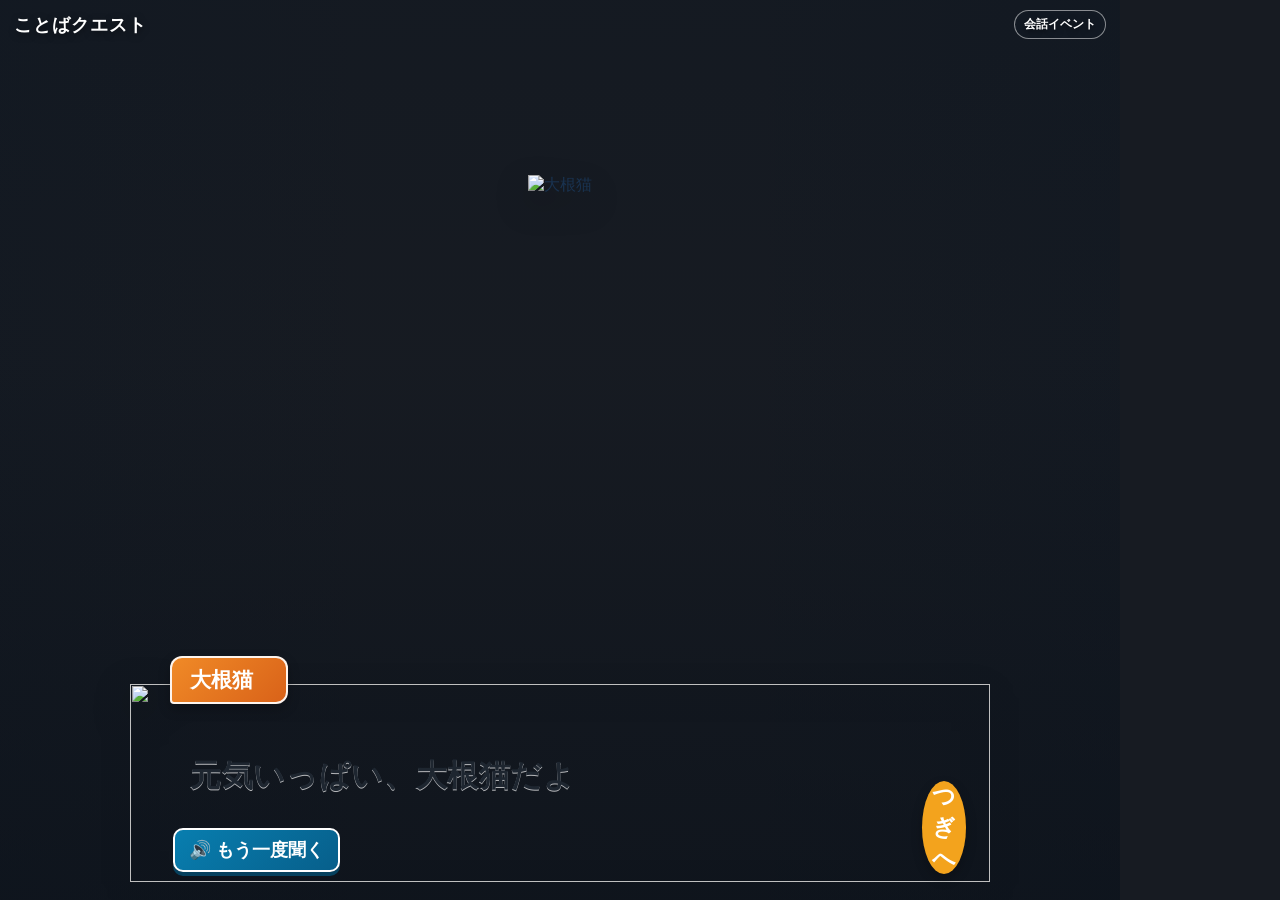
==== index.html @ b110f070 "Add files via upload" ====
<!DOCTYPE html>
<html lang="ja">
<head>
  <meta charset="UTF-8">
  <meta http-equiv="Content-Type" content="text/html; charset=UTF-8">
  <meta name="viewport" content="width=device-width, initial-scale=1, viewport-fit=cover">
  <meta name="theme-color" content="#1976d2">
  <link rel="manifest" href="manifest.webmanifest">
  <link rel="apple-touch-icon" href="assets/icons/icon-192.png">
  <link rel="icon" type="image/png" sizes="192x192" href="assets/icons/icon-192.png">
  <meta name="description" content="ことば・読み・発話・会話の練習アプリ">
  <title>ことばクエスト｜V57 対象トレーニングUI再構成</title>
  <link rel="stylesheet" href="style.css?v=57">
  <link rel="stylesheet" href="browser-responsive.css?v=57">
  <link rel="stylesheet" href="v47-improvements.css?v=57">
  <link rel="stylesheet" href="pronunciation-training.css?v=57">
</head>
<body data-theme="blue">
<main class="app app-native">

  <!-- 起動演出は logo.html と opening-event.html に分離しました。 -->

  <section id="titleScreen" class="screen title-screen" aria-label="ことばクエスト タイトル画面">
    <div class="title-bubble-field" aria-hidden="true">
      <span class="title-bubble b1"></span><span class="title-bubble b2"></span><span class="title-bubble b3"></span><span class="title-bubble b4"></span>
      <span class="title-bubble b5"></span><span class="title-bubble b6"></span><span class="title-bubble b7"></span><span class="title-bubble b8"></span>
      <span class="title-bubble b9"></span><span class="title-bubble b10"></span><span class="title-bubble b11"></span><span class="title-bubble b12"></span>
    </div>
    <div class="title-brand">エジソン・キッチン</div>
    <div class="title-logo-wrap" aria-hidden="true">
      <div class="title-mark"><span class="title-mark-dot dot-a"></span><span class="title-mark-dot dot-b"></span><span class="title-mark-dot dot-c"></span><span class="title-mark-letter">こ</span><span class="title-mark-spark">✦</span></div>
    </div>
    <h1 class="title-name">ことば<span>クエスト</span></h1>
    <p class="title-sub">ことばをつないで、もっと話せる自分に</p>

    <div class="title-menu">
      <button type="button" class="menu-button menu-primary" id="titleStartBtn">
        <span class="menu-icon">▶</span><span><strong>始める</strong><small>ジャンルを選ぶ</small></span>
      </button>
      <button type="button" class="menu-button menu-dungeon" id="titleDungeonBtn">
        <span class="menu-icon">🗝️</span><span><strong>コトバ・ダンジョン</strong><small>アバターを育ててレベルアップ</small></span>
      </button>
      <button type="button" class="menu-button menu-community" id="titleCommunityBtn" aria-label="当事者コミュニティを開く">
        <span class="menu-icon">💬</span><span><strong>みんなの広場</strong><small>当事者同士の共有・交流（試作）</small></span>
      </button>
      <button type="button" class="menu-button menu-record" id="titleRecordsBtn">
        <span class="menu-icon">📊</span><span><strong>トレーニング記録を見る</strong><small>これまでの記録を確認</small></span>
      </button>
      <button type="button" class="menu-button menu-settings" id="titleSettingsBtn">
        <span class="menu-icon">⚙️</span><span><strong>設定</strong><small>音・マイク・色・AI</small></span>
      </button>
    </div>

    <div class="music-mini">
      <span>♫</span><span id="musicMiniLabel">やさしい音楽</span>
      <button type="button" id="musicMiniBtn" class="mini-toggle">ON</button>
    </div>
    <p class="title-footer">制作：エジソン・キッチン</p>
  </section>

  <!-- 当事者コミュニティ掲示板（Ver.40 試作） -->
  <section id="communityBoard" class="screen community-screen" aria-label="みんなの広場">
    <div class="screen-head community-screen-head">
      <button type="button" class="back-button" id="communityBackBtn" aria-label="タイトルに戻る">←</button>
      <div class="screen-head-title">みんなの広場</div>
      <span class="community-head-mark" aria-hidden="true">💬</span>
    </div>

    <div class="community-intro">
      <h2>みんなの広場</h2>
      <p>日々の出来事や工夫を、自分のペースで共有しましょう。</p>
    </div>

    <div class="community-trial-notice" role="note">
      <strong>試作版について</strong>
      <p>投稿は今の端末内に保存されます。現在は、ほかの人の端末とはまだ共有されません。オンライン交流にはサーバー接続が必要です。</p>
    </div>

    <section class="community-panel" aria-labelledby="communityProfileTitle">
      <h3 id="communityProfileTitle">あなたのプロフィール</h3>
      <label class="community-field-label" for="communityNickname">ニックネーム（本名は使わないでください）</label>
      <input id="communityNickname" class="community-text-input" type="text" maxlength="16" autocomplete="nickname" placeholder="例：ことば練習中">
      <div class="community-field-label">アバターを選んでください</div>
      <div id="communityAvatarChoices" class="community-avatar-choices" role="group" aria-label="アバター選択">
        <button type="button" class="community-avatar-choice" data-avatar="🌱" aria-label="芽">🌱</button>
        <button type="button" class="community-avatar-choice" data-avatar="🙂" aria-label="笑顔">🙂</button>
        <button type="button" class="community-avatar-choice" data-avatar="🌸" aria-label="花">🌸</button>
        <button type="button" class="community-avatar-choice" data-avatar="🐱" aria-label="ねこ">🐱</button>
        <button type="button" class="community-avatar-choice" data-avatar="⭐" aria-label="星">⭐</button>
        <button type="button" class="community-avatar-choice" data-avatar="☕" aria-label="コーヒー">☕</button>
      </div>
      <button type="button" id="communityProfileSaveBtn" class="community-button community-button-secondary">プロフィールを保存</button>
      <p id="communityProfileStatus" class="community-small-status" aria-live="polite"></p>
    </section>

    <section class="community-panel" aria-labelledby="communityComposeTitle">
      <h3 id="communityComposeTitle">投稿を書く</h3>
      <label class="community-field-label" for="communityCategory">投稿の種類</label>
      <select id="communityCategory" class="community-text-input">
        <option value="日常">日常の出来事</option>
        <option value="工夫">生活の工夫</option>
        <option value="言葉の練習">言葉の練習</option>
        <option value="悩み・相談">悩み・相談</option>
        <option value="うれしかったこと">うれしかったこと</option>
      </select>
      <label class="community-field-label" for="communityPostText">本文</label>
      <textarea id="communityPostText" class="community-post-textarea" maxlength="1000" rows="4" placeholder="今日あったこと、役に立った工夫などを書いてみましょう。"></textarea>
      <div class="community-compose-footer">
        <span id="communityCharCount" class="community-char-count">0 / 1000</span>
        <button type="button" id="communityPostSubmitBtn" class="community-button community-button-primary">投稿する</button>
      </div>
      <p id="communityPostStatus" class="community-small-status" aria-live="polite"></p>
    </section>

    <section class="community-posts-section" aria-labelledby="communityPostsTitle">
      <div class="community-posts-heading">
        <h3 id="communityPostsTitle">投稿一覧</h3>
        <span id="communityPostTotal" class="community-post-total">0件</span>
      </div>
      <div id="communityFilters" class="community-filters" aria-label="投稿の絞り込み">
        <button type="button" class="community-filter active" data-filter="すべて">すべて</button>
        <button type="button" class="community-filter" data-filter="日常">日常</button>
        <button type="button" class="community-filter" data-filter="工夫">生活の工夫</button>
        <button type="button" class="community-filter" data-filter="言葉の練習">言葉の練習</button>
        <button type="button" class="community-filter" data-filter="悩み・相談">悩み・相談</button>
        <button type="button" class="community-filter" data-filter="うれしかったこと">うれしかったこと</button>
      </div>
      <div id="communityPostList" class="community-post-list" aria-live="polite"></div>
    </section>

    <div class="community-safety-note">
      <strong>安心して利用するために</strong>
      <p>本名・住所・電話番号など、個人が特定される情報は投稿しないでください。体調や生活に関する大切な相談は、支援者や専門家にも相談してください。試作版の通報は管理者には届きません。</p>
    </div>
  </section>

  <!-- ジャンル選択 -->
  <section id="home" class="screen">
    <div class="screen-head">
      <button type="button" class="back-button" id="homeToTitleBtn">←</button>
      <div class="screen-head-title">ことばクエスト</div>
      <button type="button" class="head-icon-button" id="genreSettingsBtn" aria-label="設定">⚙️</button>
    </div>
    <div class="screen-intro">
      <h2>ジャンルを選んでください</h2>
      <p>できるところから、ひとつずつ進めましょう。</p>
    </div>
    <div id="categoryGrid" class="category-grid" aria-label="トレーニングカテゴリ"></div>

    <!-- JavaScript互換用。見た目では使いません。 -->
    <div id="activityPanel" class="activity-panel-native hidden">
      <div class="activity-head">
        <button type="button" class="back-button" id="allGenreBtn">←</button>
        <div>
          <div id="selectedGenreIcon" class="activity-head-icon">🧠</div>
          <h3 id="selectedGenreName">課題を選択</h3>
        </div>
      </div>
      <p id="selectedGenreDescription" class="muted"></p>
      <div id="activityCards" class="activity-grid"></div>
      <select id="activitySelect" class="compat-hidden"><option value="">課題を選んでください</option></select>
      <div id="activityDescription" class="compat-hidden"></div>
      <button id="startSelectedBtn" class="compat-hidden" disabled>開始</button>
    </div>
  </section>

  <!-- トレーニング -->


  <section id="game" class="screen">
    <div class="screen-head game-head">
      <button class="back-button" id="homeBtn" type="button">←</button>
      <div id="trainingTitle" class="screen-head-title">トレーニング</div>
      <div class="head-status"><span id="progress">1 / 10</span><span id="score">正解 0</span></div>
    </div>
    <div class="quiz-card">
      <div id="categoryLabel" class="category-label">トレーニング</div>
      <div id="questionLabel" class="question-label">問題</div>
      <div id="visualArea" class="visual-area">
        <img id="questionImage" class="question-image hidden" alt="問題の画像">
        <div id="emoji" class="emoji">❓</div>
      </div>
      <div class="voice-row">
        <button id="speakBtn" class="outline-button" type="button">🔊 お手本を聞く</button>
        <span id="voiceStatus" class="voiceStatus" aria-live="polite"></span>
      </div>
      <div id="instruction" class="instruction hidden"></div>
      <div id="promptText" class="prompt-text"></div>
      <button id="hintBtn" class="hint-button" type="button">💡 ヒント</button>
      <div id="hint" class="hint hidden"></div>
      <div id="answerArea" class="answer-area"></div>
      <div id="feedback" class="feedback" aria-live="polite"></div>
      <button id="nextBtn" class="primary-button hidden" type="button">次へ →</button>
    </div>
  </section>

  <!-- 結果 -->
  <section id="result" class="screen">
    <div class="screen-head">
      <div class="screen-head-title">トレーニング結果</div>
    </div>
    <div class="result-card">
      <div id="resultIcon" class="result-icon">🎉</div>
      <h2>おつかれさまでした</h2>
      <div id="resultTitle" class="result-title">トレーニング</div>
      <div id="resultScore" class="big-score">0 / 10</div>
      <div id="resultRate" class="rate">正答率 0%</div>
      <p id="resultMessage" class="result-message"></p>
      <div class="result-actions">
        <button class="primary-button" id="retryBtn" type="button">もう一度挑戦</button>
        <button class="secondary-button" id="resultHomeBtn" type="button">ジャンル選択へ</button>
        <button class="secondary-button" id="resultRecordBtn" type="button">記録を見る</button>
      </div>
    </div>
  </section>

  <!-- 記録 -->
  <section id="records" class="screen">
    <div class="screen-head">
      <button class="back-button" id="recordsHomeBtn" type="button">←</button>
      <div class="screen-head-title">トレーニング記録</div>
      <div></div>
    </div>
    <div class="records-card">
      <div class="record-month-row">
        <button id="prevMonthBtn" class="small-button" type="button">←</button>
        <strong id="recordMonthLabel"></strong>
        <button id="todayMonthBtn" class="small-button" type="button">今日</button>
        <button id="nextMonthBtn" class="small-button" type="button">→</button>
      </div>
      <div id="monthStats" class="month-stats"></div>
      <div id="calendar" class="calendar"></div>
      <div class="record-divider"></div>
      <h3 id="selectedDateLabel">今日の記録</h3>
      <div id="dayStats" class="record-stats"></div>
      <div id="dayRecordList" class="day-record-list"></div>
      <label class="record-note-label" for="dayNote">今日のメモ</label>
      <textarea id="dayNote" class="record-note" rows="4" placeholder="メモを入力できます。自動保存されます。"></textarea>
      <div id="dayNoteStatus" class="note-status"></div>
      <div class="export-buttons">
        <button id="exportDayBtn" class="primary-button" type="button">この日の記録をExcel出力</button>
        <button id="exportMonthBtn" class="secondary-button" type="button">この1か月の記録をExcel出力</button>
      </div>
      <button id="clearRecordsBtn" class="danger-button" type="button">記録データを削除</button>
    </div>
  </section>

  <!-- 設定 -->
  <section id="settings" class="screen">
    <div class="screen-head">
      <button class="back-button" id="settingsBackBtn" type="button">←</button>
      <div class="screen-head-title">設定</div>
      <div></div>
    </div>

    <div class="settings-panel">
      <h3>🎤 マイク</h3>
      <p id="micPermissionStatus" class="settings-status">確認しています…</p>
      <button id="micPermissionBtn" class="primary-button" type="button">マイクを許可・テストする</button>
      <button id="micOpenSettingsBtn" class="secondary-button" type="button">マイクが使えないとき</button>
      <p id="micBrowserHelp" class="settings-sub hidden">GitHub PagesのHTTPSで開き、アドレスバーのサイト設定からマイクを許可してください。音声認識は対応ブラウザが必要です。音声認識の方式によっては、音声がブラウザの認識サービスで処理される場合があります。</p>
    </div>

    <div class="settings-panel">
      <h3>🔊 音量</h3>
      <div class="range-row"><input id="masterVolume" type="range" min="0" max="100" step="1" value="60"><output id="volumeValue">60%</output></div>
      <button id="testSoundBtn" class="outline-button" type="button">音を試す</button>
    </div>

    <div class="settings-panel">
      <h3>🎨 画面の色</h3>
      <p class="settings-sub">見やすい色を選べます。</p>
      <div class="theme-choices">
        <button type="button" class="theme-choice blue" id="themeBlue"><span></span>青</button>
        <button type="button" class="theme-choice red" id="themeRed"><span></span>赤</button>
        <button type="button" class="theme-choice yellow" id="themeYellow"><span></span>黄色</button>
      </div>
    </div>

    <div class="settings-panel">
      <h3>♫ 音楽</h3>
      <label class="switch-row"><span>トレーニング中に音楽を流す</span><input id="musicOn" type="checkbox" checked></label>
    </div>

    <div class="settings-panel">
      <h3>🧠 端末内AI</h3>
      <p class="settings-sub">インターネットやAPIキーを使わず、このアプリの中だけで動く会話練習です。</p>
      <button id="aiStartBtn" class="primary-button" type="button">端末内AIを使う</button>
    </div>

    <div class="settings-panel">
      <h3>⚙️ 練習の設定</h3>
      <label class="setting-select-row">問題数<select id="questionCount"><option value="5">5問</option><option value="10" selected>10問</option><option value="15">15問</option><option value="20">20問</option></select></label>
      <label class="switch-row"><span>ヒントを使う</span><input id="hintOn" type="checkbox" checked></label>
      <label class="switch-row"><span>音声を使う</span><input id="voiceOn" type="checkbox" checked></label>
    </div>

    <div class="settings-panel about-panel">
      <h3>ことばクエスト</h3>
      <p>制作：エジソン・キッチン</p>
      <p>端末内に記録を保存します。</p>
      <p class="credits-line">効果音：効果音ラボ　／　BGM：甘茶の音楽工房</p>
    </div>
  </section>

  <audio id="bgmAudio" preload="auto" loop playsinline src="BGM/seishishitauchu.mp3"></audio>

</main>
<script src="encoding-safe.js"></script>
<script src="android-bridge-android.js"></script>
<script src="app.js?v=57"></script>
<script src="aphasia-modes.js?v=57"></script>
<script src="app-ui.js?v=57"></script>
<script src="community-board.js"></script>
<script src="reading-memory-mode.js"></script>
<script src="v47-improvements.js?v=57"></script>
<script src="v57-task-rebuild.js?v=57"></script>
<script src="pronunciation-training.js?v=57"></script>
<script>
(function(){
  'use strict';
  var INTRO_KEY = 'kotobaquest_web_intro_seen_v1';
  function boot(){
    // 初回アクセス時だけロゴ→会話イベントを表示します。
    // #title / #home / #records / #community が付いた戻り先では再生しません。
    var hasTarget = !!window.location.hash;
    var seen = false;
    try { seen = sessionStorage.getItem(INTRO_KEY) === '1'; } catch(e) { seen = true; }
    if (!hasTarget && !seen) {
      try { sessionStorage.setItem(INTRO_KEY, '1'); } catch(e) {}
      window.location.replace('logo.html');
      return;
    }
    try { if (typeof renderCategories === 'function') renderCategories(); } catch(e) {}
    try { if (window.__webAppUI && window.__webAppUI.boot) window.__webAppUI.boot(); } catch(e) {}
  }
  if(document.readyState==='loading') document.addEventListener('DOMContentLoaded', boot); else boot();
})();
</script>
</body>
</html>
---- style.css ----
/* ============================================================
   失語症トレーニング CSS
   ・文字を大きく
   ・ボタンを押しやすく
   ・ジャンル選択をカード型に
   ============================================================ */
* { box-sizing: border-box; }
body {
  margin: 0;
  font-family: -apple-system, BlinkMacSystemFont, "Noto Sans JP", "Yu Gothic", sans-serif;
  background: linear-gradient(135deg, #eef6ff, #f8fbff);
  color: #263238;
}
.app { max-width: 980px; margin: 0 auto; padding: 24px 16px 40px; }
header { text-align: center; padding: 18px 0; }
.badge {
  display: inline-block; padding: 7px 13px; border-radius: 999px;
  background: #e1f0ff; color: #1769aa; font-weight: 800; font-size: 14px;
}
h1 { font-size: clamp(30px, 6vw, 46px); margin: 12px 0 8px; }
header p { margin: 0; font-size: 17px; color: #607d8b; }
.screen { display: none; }
.screen.active { display: block; }
.card {
  background: #fff; border-radius: 22px; padding: 26px;
  margin: 16px 0; box-shadow: 0 8px 30px rgba(30, 80, 120, .10);
}
.intro { text-align: center; }
.intro h2 { font-size: 28px; margin-top: 4px; }
.intro p { font-size: 18px; line-height: 1.7; }

/* 4カテゴリ選択 */
.category-grid {
  display:grid; grid-template-columns:repeat(2,1fr); gap:14px; margin:20px 0 8px;
}
.category-card {
  min-height:168px; padding:20px; text-align:left; background:#f7fbff;
  border:3px solid #dceaf5; border-radius:18px; color:#263238; display:flex;
  flex-direction:column; gap:8px; cursor:pointer; box-shadow:0 3px 10px rgba(30,80,120,.05);
}
.category-card:hover, .category-card.selected { border-color:#64b5f6; background:#eef8ff; transform:translateY(-1px); }
.category-icon { font-size:42px; line-height:1; }
.category-name { font-size:22px; font-weight:900; }
.category-description { font-size:14px; line-height:1.55; color:#607d8b; }
.category-count { font-size:13px; font-weight:900; color:#1976d2; margin-top:auto; }

/* 課題セレクト */
.activity-select-label { display:block; text-align:left; margin:18px 0 8px; font-size:18px; font-weight:900; }
.activity-select {
  width:100%; margin:0; padding:14px 44px 14px 14px; border:3px solid #cfe0ec;
  border-radius:14px; font-size:19px; font-weight:800; background:#fff; color:#263238;
}
.activity-select:focus { outline:3px solid rgba(25,118,210,.12); border-color:#64b5f6; }
.activity-description-box {
  margin-top:10px; padding:13px 15px; border-radius:12px; background:#f7f9fb;
  color:#546e7a; line-height:1.6; min-height:48px; text-align:left;
}

button { border:0; border-radius:14px; cursor:pointer; font:inherit; font-weight:800; transition:transform .08s, opacity .2s; }
button:active { transform:scale(.98); }
button:disabled { cursor:default; opacity:.88; }
.primary { width:100%; padding:17px 20px; background:#1976d2; color:white; font-size:19px; margin-top:8px; }
.secondary { width:100%; padding:14px 20px; background:#edf2f5; color:#37474f; font-size:17px; margin-top:12px; }
.small { padding:9px 12px; background:#edf2f5; color:#455a64; font-size:14px; }
.topbar { display:flex; justify-content:space-between; align-items:center; gap:8px; margin:8px 0 14px; font-weight:800; color:#546e7a; flex-wrap:wrap; }
.topbar-title { font-size:18px; color:#263238; }
.quiz { text-align:center; }
.category-label { color:#1976d2; font-weight:900; font-size:15px; margin-bottom:4px; }
.question-label { font-size:25px; font-weight:900; margin-bottom:12px; }
.visual-area {
  width:min(330px, 80vw); height:230px; margin:0 auto 12px; display:grid;
  place-items:center; background:#f5f9fc; border-radius:20px; overflow:hidden;
}
.question-image { width:100%; height:100%; object-fit:contain; padding:12px; }
.emoji { width:100%; height:100%; display:grid; place-items:center; font-size:105px; }
.voice-controls { display:flex; justify-content:center; align-items:center; gap:10px; flex-wrap:wrap; margin:8px 0 14px; }
.voiceBtn { padding:11px 17px; background:#e3f2fd; color:#0d47a1; font-size:17px; }
.voiceStatus { min-height:24px; font-size:14px; color:#607d8b; }
.prompt-text {
  max-width:700px; margin:10px auto 14px; padding:15px 18px; border-radius:15px;
  background:#f7f9fb; font-size:25px; font-weight:900; line-height:1.55;
}
.instruction { font-size:17px; color:#546e7a; margin-bottom:8px; }
.hint { max-width:650px; margin:10px auto; padding:12px 16px; border-radius:12px; background:#fff7d6; color:#6d5500; font-size:18px; }
.hidden { display:none !important; }
.hintBtn { padding:9px 14px; background:#fff4c2; color:#6d5500; margin-bottom:18px; }
.answer-area { max-width:760px; margin:0 auto; }
.choices { display:grid; grid-template-columns:1fr 1fr; gap:13px; }
.choice {
  min-height:72px; padding:13px; background:#f5f8fa; color:#263238;
  border:3px solid #e1e9ee; font-size:22px;
}
.choice:hover { border-color:#90caf9; background:#eef7ff; }
.choice.correct { background:#e5f7e9; border-color:#43a047; color:#1b5e20; }
.choice.wrong { background:#ffebee; border-color:#e53935; color:#b71c1c; }
.feedback { min-height:48px; padding:14px 4px 2px; font-size:20px; font-weight:900; }
.feedback.ok { color:#2e7d32; }
.feedback.ng { color:#c62828; }

/* アナグラム */
.anagram-work { display:flex; flex-direction:column; gap:12px; align-items:center; }
.anagram-result { min-height:55px; width:100%; padding:14px; border:3px dashed #bbd3e5; border-radius:13px; font-size:24px; font-weight:900; background:#fbfdff; }
.token-grid { display:flex; gap:10px; justify-content:center; flex-wrap:wrap; }
.token { min-width:68px; min-height:62px; padding:10px 14px; background:#eef6ff; border:3px solid #b8d5ed; font-size:26px; }
.token:disabled { opacity:.35; }
.small-primary { width:auto; min-width:180px; margin-top:2px; }
.inline-btn { width:auto; margin-top:0; padding:12px 20px; }

.explanation code { background:#eef3f7; padding:2px 6px; border-radius:6px; font-family:ui-monospace, SFMono-Regular, Menlo, Consolas, monospace; }
.result { text-align:center; }
.result-icon { font-size:65px; }
.result h2 { font-size:30px; margin-bottom:4px; }
.result-title { color:#607d8b; font-weight:800; }
.big-score { font-size:52px; font-weight:900; margin:18px 0 4px; }
.rate { font-size:24px; font-weight:800; color:#1976d2; }
.result p { font-size:18px; line-height:1.7; }
ul { line-height:2; font-size:17px; }
footer { text-align:center; color:#78909c; font-size:12px; margin-top:24px; }
footer .creator { color:#455a64; font-size:15px; font-weight:800; margin-bottom:8px; }

@media (max-width:800px) {
  .category-grid { grid-template-columns:repeat(2,1fr); }
}
@media (max-width:600px) {
  .app { padding:12px 10px 28px; }
  .card { padding:20px 15px; border-radius:18px; }
  .category-grid { grid-template-columns:1fr; }
  .category-card { min-height:145px; }
  .choices { grid-template-columns:1fr; }
  .choice { min-height:64px; }
  .visual-area { width:min(290px,80vw); height:190px; }
  .emoji { font-size:90px; }
  .prompt-text { font-size:21px; }
  .topbar { justify-content:center; }
}


/* スマートフォン対応
   スマートフォンやタブレットの縦長画面でも押しやすいサイズになるようにします。 */
html {
  -webkit-text-size-adjust: 100%;
  text-size-adjust: 100%;
}
body {
  min-height: 100vh;
  padding-bottom: env(safe-area-inset-bottom);
}
button, select, input {
  touch-action: manipulation;
}
button {
  min-height: 48px;
}
.app {
  width: 100%;
}

/* iPhoneなどの小さい画面では2列→1列に変更 */
@media (max-width: 700px) {
  .app { padding: 12px 10px calc(30px + env(safe-area-inset-bottom)); }
  header { padding: 14px 4px 10px; }
  h1 { font-size: clamp(28px, 8vw, 38px); }
  header p { font-size: 15px; line-height: 1.6; }
  .card { padding: 18px 14px; border-radius: 18px; }
  .topbar { flex-wrap: wrap; }
  .choices { grid-template-columns: 1fr; }
  .choice { min-height: 58px; font-size: 20px; }
  .primary { font-size: 18px; padding: 15px 16px; }
  .question-label { font-size: 20px; }
  .emoji { width: min(200px, 72vw); height: 150px; font-size: 82px; }
  .hint { font-size: 16px; }
}

/* さらに小さいスマートフォン */
@media (max-width: 380px) {
  .app { padding-left: 8px; padding-right: 8px; }
  .settings { gap: 10px; }
  .choice { font-size: 18px; }
  .big-score { font-size: 42px; }
}

/* 横向き端末でも縦に伸びすぎないように調整 */
@media (orientation: landscape) and (max-height: 600px) {
  header { padding: 8px 0; }
  .card { margin: 10px 0; padding: 16px; }
  .emoji { height: 110px; }
}

/* 画像問題 */
.question-image {
  display: block;
  width: min(320px, 75vw);
  height: min(220px, 42vw);
  min-height: 150px;
  object-fit: contain;
  margin: 0 auto 14px;
  border-radius: 16px;
  background: #f5f9fc;
}


/* ============================================================
   記録・カレンダー
   ============================================================ */
.record-main-btn { width:100%; margin-top:14px; padding:15px 18px; background:#e8f3ff; color:#145a92; border:2px solid #b8d8f2; font-size:18px; }
.record-topbar { margin-bottom:18px; }
.month-label { font-size:18px; font-weight:900; color:#1976d2; }
.calendar-controls { display:flex; justify-content:center; gap:10px; margin:14px 0; flex-wrap:wrap; }
.calendar { display:grid; grid-template-columns:repeat(7,1fr); gap:6px; margin-top:10px; }
.calendar-weekday { text-align:center; font-weight:900; color:#607d8b; padding:7px 2px; font-size:14px; }
.calendar-day { position:relative; min-height:66px; padding:7px 3px; background:#f8fbfd; border:2px solid #e0e8ee; border-radius:12px; color:#263238; display:flex; flex-direction:column; align-items:center; justify-content:flex-start; gap:2px; }
.calendar-day:hover { border-color:#90caf9; background:#eef7ff; }
.calendar-day.selected { border-color:#1976d2; background:#e8f3ff; box-shadow:0 0 0 2px rgba(25,118,210,.08); }
.calendar-day.has-record { background:#f1faf3; border-color:#b7dfbe; }
.calendar-day.blank { background:transparent; border-color:transparent; pointer-events:none; }
.day-number { font-size:18px; font-weight:900; }
.day-check { font-size:16px; line-height:1; }
.day-count { font-size:12px; min-width:20px; padding:2px 6px; border-radius:999px; background:#1976d2; color:#fff; }
.calendar-legend { text-align:center; color:#607d8b; font-size:13px; margin-top:10px; }
.record-stats { display:grid; grid-template-columns:repeat(5,1fr); gap:8px; margin:14px 0 18px; }
.record-stat { background:#f7fbff; border:2px solid #e0eaf2; border-radius:14px; padding:11px 5px; text-align:center; }
.record-stat strong { display:block; font-size:25px; color:#1976d2; line-height:1.1; }
.record-stat span { font-size:13px; color:#607d8b; }
.record-stat small { display:block; margin-top:5px; color:#546e7a; font-weight:800; }
.day-record-list { display:flex; flex-direction:column; gap:9px; }
.day-record-item { background:#fafcff; border:2px solid #e1e9ee; border-radius:14px; padding:13px; display:flex; justify-content:space-between; gap:10px; align-items:center; }
.record-item-main { display:flex; flex-direction:column; gap:3px; min-width:0; }
.record-item-main strong { color:#1976d2; }
.record-item-main span { font-weight:800; overflow-wrap:anywhere; }
.record-item-meta { display:flex; gap:9px; flex-wrap:wrap; justify-content:flex-end; color:#546e7a; font-size:13px; font-weight:800; }
.no-record { padding:20px; text-align:center; background:#f7f9fb; border-radius:14px; color:#607d8b; }
.record-note-label { display:block; margin-top:20px; margin-bottom:7px; font-weight:900; font-size:17px; }
.record-note { width:100%; resize:vertical; border:2px solid #d7e3ec; border-radius:12px; padding:12px; font:inherit; line-height:1.6; }
.record-note:focus { outline:3px solid rgba(25,118,210,.12); border-color:#90caf9; }
.export-buttons { display:grid; grid-template-columns:1fr 1fr; gap:10px; margin-top:14px; }
.export-btn { margin-top:0; }
.danger-text { margin-top:16px; color:#b71c1c; background:#fff1f1; border:1px solid #f2c3c3; }
@media (max-width:700px){
  .calendar { gap:4px; }
  .calendar-day { min-height:58px; border-radius:10px; }
  .record-stats { grid-template-columns:repeat(3,1fr); }
  .day-record-item { flex-direction:column; align-items:flex-start; }
  .record-item-meta { justify-content:flex-start; }
  .export-buttons { grid-template-columns:1fr; }
}
@media (max-width:380px){ .record-stats { grid-template-columns:repeat(2,1fr); } .calendar-day{min-height:54px;} .day-number{font-size:16px;} }

/* 記録画面の追加調整 */
.month-stats { margin-top: 12px; }


/* ============================================================
   音読・音声認識テスト
   ============================================================ */
.voice-note-top { margin-top: 6px !important; color:#1976d2 !important; font-size:15px !important; }
.voice-test-panel { max-width:720px; margin:0 auto; padding:8px 0 2px; }
.voice-test-instruction { color:#546e7a; font-size:18px; font-weight:800; margin-bottom:10px; }
.voice-test-word {
  font-size:clamp(34px,8vw,58px); font-weight:900; line-height:1.35;
  padding:26px 16px; margin:0 auto 16px; border-radius:18px;
  background:#eef8ff; border:3px solid #b8d8f2; letter-spacing:.05em;
}
.voice-example-btn, .voice-start-btn {
  width:100%; padding:16px 18px; font-size:20px; margin-top:10px;
}
.voice-example-btn { background:#e3f2fd; color:#0d47a1; }
.voice-start-btn { background:#1976d2; color:#fff; }
.voice-start-btn:disabled { opacity:.7; }
.voice-test-status {
  min-height:54px; margin:14px 0 10px; padding:14px; border-radius:14px;
  background:#f5f8fa; font-size:19px; font-weight:900;
  display:flex; justify-content:center; align-items:center;
}
.voice-test-status.listening { background:#fff7d6; color:#6d5500; }
.voice-test-status.ok { background:#e5f7e9; color:#1b5e20; }
.voice-test-status.ng, .voice-test-status.error { background:#ffebee; color:#b71c1c; }
.voice-transcript-label { text-align:left; color:#607d8b; font-weight:900; margin:10px 0 6px; }
.voice-transcript {
  min-height:58px; padding:14px 16px; border:3px dashed #bbd3e5; border-radius:13px;
  background:#fbfdff; font-size:25px; font-weight:900; text-align:center;
}
.voice-transcript.ok { border-color:#43a047; background:#e5f7e9; color:#1b5e20; }
.voice-transcript.ng { border-color:#e53935; background:#ffebee; color:#b71c1c; }
.voice-test-note { margin-top:12px; color:#78909c; font-size:13px; line-height:1.6; text-align:left; }


/* ============================================================
   共通レスポンシブ / PWA
   PC・タブレット・スマートフォンで同じHTMLを利用
   ============================================================ */
html { -webkit-text-size-adjust: 100%; text-size-adjust: 100%; }
body { min-height: 100svh; overflow-x: hidden; }
.app { width: 100%; }
.platform-badge {
  width: fit-content; margin: 0 auto 4px; padding: 5px 10px; border-radius: 999px;
  background: #eef6ff; color: #1769aa; font-size: 12px; font-weight: 900;
}
.mobile-help {
  margin-top: 12px; text-align: left; background:#f7fafc; border:2px solid #e0eaf2;
  border-radius:14px; padding:10px 12px;
}
.mobile-help summary { cursor:pointer; font-weight:900; font-size:16px; min-height:44px; display:flex; align-items:center; }
.mobile-help-body { padding:6px 2px 2px; color:#546e7a; line-height:1.65; }
.mobile-help-body p { margin:8px 0; font-size:14px; }
.install-status { min-height:20px; margin-top:6px; font-size:13px; color:#607d8b; }
.install-pwa-btn { margin-top:10px; }
button, select, textarea, input { -webkit-tap-highlight-color: transparent; }
button { min-height:48px; }
select { min-height:48px; }

@media (pointer: coarse) {
  button { min-height:52px; }
  .small { min-height:46px; }
  .choice { min-height:66px; }
  .activity-select { min-height:54px; font-size:18px; }
}

@media (max-width: 700px) {
  .app { padding: 12px 10px calc(34px + env(safe-area-inset-bottom)); }
  header { padding: 12px 4px 8px; }
  header p { font-size: 15px; }
  .card { padding: 16px 13px; border-radius: 18px; }
  .category-grid { grid-template-columns: 1fr; gap:10px; }
  .category-card { min-height:128px; padding:16px; }
  .category-icon { font-size:36px; }
  .category-name { font-size:20px; }
  .category-description { font-size:13px; }
  .settings { display:grid; grid-template-columns:1fr; gap:10px; align-items:stretch; }
  .settings label { justify-content:space-between; }
  .settings select { width:100%; margin:6px 0 0; }
  .activity-select { padding:12px 40px 12px 12px; }
  .topbar { justify-content:center; }
  .topbar > button { width:100%; }
  .topbar-title { width:100%; text-align:center; }
  .voice-test-word { font-size:clamp(32px, 11vw, 52px); padding:22px 12px; }
  .voice-test-buttons { display:grid !important; grid-template-columns:1fr; }
  .record-stats { grid-template-columns: repeat(2, 1fr); }
  .calendar-day { min-height:60px; }
  .day-number { font-size:17px; }
  .export-buttons { grid-template-columns:1fr; }
  textarea.record-note { font-size:16px; }
}

@media (min-width: 701px) {
  .mobile-help { max-width:760px; margin-left:auto; margin-right:auto; }
}

@media (max-width: 380px) {
  .app { padding-left:8px; padding-right:8px; }
  .category-card { min-height:118px; }
  .record-stats { grid-template-columns:1fr 1fr; }
  .calendar-day { min-height:54px; }
}

@media (orientation: landscape) and (max-height: 600px) {
  .app { max-width:1100px; }
  header { padding:6px 0; }
  .card { margin:8px 0; }
  .visual-area { height:150px; }
}

/* ============================================================
   AI会話トレーニング
   ============================================================ */
.ai-conversation-panel {
  max-width: 760px;
  margin: 0 auto;
  padding: 18px;
  border: 3px solid #dfeaf5;
  border-radius: 20px;
  background: #fbfdff;
  text-align: left;
}
.ai-test-badge {
  display: inline-block;
  padding: 7px 12px;
  border-radius: 999px;
  background: #efe8ff;
  color: #5e35b1;
  font-weight: 900;
  font-size: 14px;
  margin-bottom: 12px;
}
.ai-scene-label,
.ai-partner-title,
.ai-response-label {
  font-size: 15px;
  font-weight: 900;
  color: #546e7a;
  margin-bottom: 7px;
}
.ai-scenario {
  font-size: 23px;
  font-weight: 900;
  padding: 12px 14px;
  background: #eef7ff;
  border-radius: 14px;
  margin-bottom: 12px;
}
.ai-goal-box,
.ai-hint-box {
  border-radius: 14px;
  padding: 12px 14px;
  margin: 10px 0;
  line-height: 1.7;
}
.ai-goal-box { background: #f1f8e9; color: #33691e; }
.ai-hint-box { background: #fff8dc; color: #6d5500; }
.ai-goal-box strong {
  display:block;
  margin-bottom: 3px;
}
.ai-partner-message {
  min-height: 86px;
  display:flex;
  align-items:center;
  padding: 18px;
  background: #ffffff;
  border: 3px solid #d8e7f1;
  border-radius: 18px;
  font-size: 24px;
  font-weight: 800;
  line-height: 1.6;
  margin-bottom: 14px;
}
.ai-response-input {
  width: 100%;
  box-sizing: border-box;
  resize: vertical;
  min-height: 90px;
  padding: 14px;
  border: 3px solid #d7e3ec;
  border-radius: 14px;
  font: inherit;
  font-size: 20px;
  line-height: 1.6;
  background: #fff;
}
.ai-response-input:focus {
  outline: 3px solid #bbdefb;
  border-color: #64b5f6;
}
.ai-response-buttons {
  display: grid;
  grid-template-columns: repeat(3, 1fr);
  gap: 10px;
  margin-top: 12px;
}
.ai-response-buttons button {
  min-height: 56px;
}
.ai-feedback {
  min-height: 54px;
  margin-top: 14px;
  padding: 14px;
  border-radius: 14px;
  background: #f7f9fb;
  font-size: 18px;
  line-height: 1.7;
}
.ai-note {
  margin-top: 12px;
  color: #78909c;
  font-size: 13px;
  line-height: 1.6;
}

@media (max-width: 700px) {
  .ai-conversation-panel { padding: 14px; }
  .ai-scenario { font-size: 20px; }
  .ai-partner-message { font-size: 21px; min-height: 74px; }
  .ai-response-input { font-size: 18px; }
  .ai-response-buttons { grid-template-columns: 1fr; }
}

/* ============================================================
   端末内AI会話トレーニング
   ============================================================ */
.local-ai-panel{max-width:900px;margin:0 auto;text-align:left;background:#f8fbff;border:3px solid #dceaf5;border-radius:20px;padding:18px}
.local-ai-badge{display:inline-block;padding:8px 12px;border-radius:999px;background:#ede7f6;color:#4a148c;font-weight:900;margin-bottom:12px}
.local-ai-info-grid{display:grid;grid-template-columns:1fr 1fr;gap:10px;margin-bottom:12px}
.local-ai-info-grid>div{background:#fff;border:2px solid #e1e9ee;border-radius:14px;padding:12px}
.local-ai-info-grid span{display:block;font-size:13px;color:#607d8b;margin-bottom:3px}.local-ai-info-grid strong{font-size:17px}
.local-ai-status{padding:12px 14px;border-radius:12px;background:#eef3f7;color:#455a64;margin-bottom:12px;font-weight:800;line-height:1.55}
.local-ai-status.loading{background:#fff7d6;color:#6d5500}.local-ai-status.ok{background:#e8f5e9;color:#1b5e20}.local-ai-status.error{background:#ffebee;color:#b71c1c}
.local-ai-controls{display:flex;gap:10px;flex-wrap:wrap;align-items:end;margin-bottom:14px}.local-ai-controls label{display:flex;flex-direction:column;gap:5px;min-width:260px}
.local-ai-controls select{margin:0}.local-ai-chat-log{min-height:220px;max-height:48vh;overflow:auto;padding:10px;border-radius:16px;background:#fff;border:2px solid #e1e9ee}
.local-ai-message{display:flex;flex-direction:column;margin:10px 0}.local-ai-message.user{align-items:flex-end}.local-ai-role{font-size:13px;color:#607d8b;font-weight:800;margin-bottom:3px}.local-ai-bubble{max-width:84%;padding:12px 15px;border-radius:16px;line-height:1.6;font-size:18px;white-space:pre-wrap;background:#eef6ff;border:2px solid #d7e9fb}.local-ai-message.user .local-ai-bubble{background:#e8f5e9;border-color:#c8e6c9}
.local-ai-streaming{min-height:24px;padding:7px 4px;color:#607d8b;font-style:italic}
.local-ai-input-row{display:grid;grid-template-columns:1fr auto;gap:10px;margin-top:8px}.local-ai-input{width:100%;padding:13px;border:2px solid #d7e3ec;border-radius:14px;font:inherit;font-size:18px;resize:vertical;min-height:88px}
.local-ai-button-column{display:flex;flex-direction:column;gap:8px;min-width:135px}.local-ai-footer-row{display:flex;justify-content:space-between;align-items:center;gap:10px;margin-top:10px;flex-wrap:wrap}.local-ai-footer-row>span{font-weight:900;color:#546e7a}.local-ai-footer-row .secondary{width:auto;margin-top:0;padding:12px 16px}
.local-ai-note{margin-top:12px;padding:10px 12px;border-radius:12px;background:#f1f8e9;color:#49612e;font-size:13px;line-height:1.6}
@media(max-width:700px){.local-ai-info-grid{grid-template-columns:1fr}.local-ai-input-row{grid-template-columns:1fr}.local-ai-button-column{display:grid;grid-template-columns:1fr 1fr 1fr;min-width:0}.local-ai-button-column button{width:100%}.local-ai-bubble{max-width:92%;font-size:17px}.local-ai-controls label{min-width:100%;}.local-ai-chat-log{min-height:180px;max-height:45vh}}

/* ============================================================
   音読・音声認識：見やすさ重視のアクセシブルUI
   失語症の方・障害のある方・高齢者・一般利用者を想定
   ============================================================ */
.voice-read-hide-default-visual { display: none !important; }
.voice-read-accessible-panel {
  max-width: 900px;
  margin: 0 auto;
  text-align: left;
}
.voice-read-progress {
  display: grid;
  grid-template-columns: 1fr auto 1fr auto 1fr auto 1fr;
  align-items: center;
  gap: 8px;
  margin: 0 0 18px;
  padding: 12px;
  border-radius: 18px;
  background: #f7fafc;
  border: 2px solid #e0e8ee;
}
.voice-read-step {
  min-width: 0;
  display: flex;
  align-items: center;
  justify-content: center;
  gap: 8px;
  padding: 8px 6px;
  border-radius: 12px;
  color: #78909c;
  font-size: 15px;
}
.voice-read-step span {
  width: 32px;
  height: 32px;
  border-radius: 50%;
  display: grid;
  place-items: center;
  background: #e8eef2;
  font-weight: 900;
}
.voice-read-step.active { color: #1565c0; background: #eef7ff; }
.voice-read-step.active span { background: #1976d2; color: #fff; }
.voice-read-arrow { color: #90a4ae; font-size: 20px; font-weight: 900; }
.voice-read-visual-card {
  display: grid;
  grid-template-columns: minmax(250px, 0.9fr) minmax(280px, 1.1fr);
  gap: 18px;
  align-items: stretch;
  padding: 18px;
  border-radius: 24px;
  background: #ffffff;
  border: 3px solid #dce7ee;
  box-shadow: 0 8px 24px rgba(30,80,120,.08);
}
.voice-read-image-box {
  min-height: 300px;
  display: grid;
  place-items: center;
  padding: 10px;
  border-radius: 20px;
  background: #f5f9fc;
  overflow: hidden;
}
.voice-read-image {
  width: 100%;
  height: 100%;
  max-height: 320px;
  object-fit: contain;
  border-radius: 16px;
}
.voice-read-image-emoji {
  font-size: 118px;
  line-height: 1;
}
.voice-read-word-box {
  min-height: 300px;
  display: flex;
  flex-direction: column;
  justify-content: center;
  align-items: center;
  text-align: center;
  padding: 18px;
}
.voice-read-small-label {
  color: #607d8b;
  font-size: 18px;
  font-weight: 800;
  margin-bottom: 12px;
}
.voice-read-target {
  font-size: clamp(42px, 6vw, 74px);
  line-height: 1.25;
  font-weight: 900;
  letter-spacing: .02em;
  color: #263238;
  overflow-wrap: anywhere;
}
.voice-read-easy-message {
  margin-top: 18px;
  padding: 10px 14px;
  border-radius: 999px;
  background: #eef7ff;
  color: #1565c0;
  font-size: 17px;
  font-weight: 800;
}
.voice-read-action-card,
.voice-read-result-card {
  margin-top: 16px;
  padding: 18px;
  border-radius: 20px;
  background: #fff;
  border: 3px solid #e0e8ee;
}
.voice-read-action-head {
  display: flex;
  align-items: center;
  gap: 12px;
  margin-bottom: 12px;
}
.voice-read-action-head > div { display: flex; flex-direction: column; gap: 2px; }
.voice-read-action-head strong { font-size: 21px; }
.voice-read-action-head small { color: #607d8b; font-size: 15px; }
.voice-read-action-number {
  width: 40px;
  height: 40px;
  flex: 0 0 auto;
  border-radius: 50%;
  display: grid;
  place-items: center;
  background: #1976d2;
  color: #fff;
  font-weight: 900;
  font-size: 19px;
}
.voice-read-example-btn {
  width: 100%;
  min-height: 64px;
  padding: 14px 18px;
  border-radius: 15px;
  background: #e3f2fd;
  color: #0d47a1;
  font-size: 21px;
  font-weight: 900;
}
.voice-read-mic-area { display: grid; grid-template-columns: 1fr auto; gap: 12px; align-items: stretch; }
.voice-read-mic-button {
  min-height: 118px;
  padding: 15px 18px;
  border-radius: 20px;
  border: 4px solid #1976d2;
  background: #eef7ff;
  color: #0d47a1;
  display: flex;
  align-items: center;
  justify-content: center;
  gap: 12px;
  flex-direction: column;
}
.voice-read-mic-button:hover { background: #e2f1ff; }
.voice-read-mic-button:active { transform: scale(.99); }
.voice-read-mic-icon { font-size: 42px; line-height: 1; }
.voice-read-mic-main { font-size: 22px; font-weight: 900; }
.voice-read-mic-sub { font-size: 14px; font-weight: 700; color: #547080; }
.voice-read-check-button {
  min-width: 150px;
  border-radius: 16px;
  padding: 12px;
  background: #f3f6f8;
  border: 2px solid #d7e3ec;
  color: #455a64;
  font-size: 16px;
  font-weight: 800;
}
.voice-read-status {
  margin-top: 12px;
  min-height: 60px;
  display: flex;
  align-items: center;
  padding: 13px 15px;
  border-radius: 14px;
  background: #f7f9fb;
  color: #455a64;
  font-size: 17px;
  font-weight: 800;
  line-height: 1.55;
}
.voice-read-status.listening { background: #fff8e1; color: #6d4c00; }
.voice-read-status.ok { background: #e8f5e9; color: #1b5e20; }
.voice-read-status.error,
.voice-read-status.ng { background: #ffebee; color: #b71c1c; }
.voice-read-mic-detail { margin-top: 8px; color: #78909c; font-size: 13px; line-height: 1.6; }
.voice-read-transcript {
  min-height: 95px;
  display: grid;
  place-items: center;
  text-align: center;
  padding: 18px;
  border: 3px dashed #bbd3e5;
  border-radius: 17px;
  background: #fbfdff;
  font-size: clamp(28px, 4vw, 44px);
  line-height: 1.35;
  font-weight: 900;
  overflow-wrap: anywhere;
}
.voice-read-transcript.ok { border-style: solid; border-color: #43a047; background: #e8f5e9; color: #1b5e20; }
.voice-read-transcript.ng { border-style: solid; border-color: #e53935; background: #ffebee; color: #b71c1c; }
.voice-read-judgement {
  margin-top: 12px;
  min-height: 48px;
  display: grid;
  place-items: center;
  padding: 10px 14px;
  border-radius: 13px;
  background: #f7f9fb;
  color: #607d8b;
  font-size: 19px;
  font-weight: 900;
  text-align: center;
}
.voice-read-judgement.ok { background: #e8f5e9; color: #1b5e20; }
.voice-read-judgement.ng { background: #ffebee; color: #b71c1c; }
.voice-read-support {
  margin-top: 14px;
  display: flex;
  gap: 10px;
  align-items: flex-start;
  padding: 14px 16px;
  border-radius: 14px;
  background: #fff8e1;
  color: #5f4b00;
  font-size: 16px;
  line-height: 1.6;
}
.voice-read-support > span { font-size: 24px; }

@media (max-width: 700px) {
  .voice-read-progress { grid-template-columns: repeat(4, 1fr); gap: 4px; }
  .voice-read-arrow { display:none; }
  .voice-read-step { flex-direction: column; font-size: 12px; padding: 7px 3px; }
  .voice-read-step span { width: 30px; height: 30px; }
  .voice-read-visual-card { grid-template-columns: 1fr; padding: 12px; }
  .voice-read-image-box { min-height: 220px; }
  .voice-read-word-box { min-height: 190px; padding: 10px; }
  .voice-read-target { font-size: clamp(40px, 11vw, 60px); }
  .voice-read-action-card, .voice-read-result-card { padding: 14px; }
  .voice-read-mic-area { grid-template-columns: 1fr; }
  .voice-read-check-button { min-height: 52px; }
}


/* ============================================================
   ことばクエスト専用デザイン
   大きな文字・ボタンで、敵・ハート・問題を見やすくします。
   ============================================================ */
/* ============================================================
   ことばクエスト Native UI v3
   目的：前バージョンの「見やすさ」を残しながら、
   タイトル・ジャンル選択・設定をスマホ/タブレット向けに再整理。
   縦向き・横向きの両方で使えるように、固定位置を避けた流動レイアウトにする。
   ============================================================ */
:root{
  --app-main:#1976d2;
  --app-main-dark:#0d57a5;
  --app-main-soft:#e8f4ff;
  --app-accent:#f4b51b;
  --app-bg:#eef7ff;
  --app-card:#ffffff;
  --app-text:#19324f;
  --app-muted:#68809a;
  --app-border:#cfe3f2;
  --app-shadow:0 8px 22px rgba(32,91,140,.10);
  --app-radius:20px;
}
body[data-theme="red"]{
  --app-main:#e04444;
  --app-main-dark:#a52222;
  --app-main-soft:#fff0f0;
  --app-accent:#f0b528;
  --app-bg:#fff4f4;
  --app-border:#f0cccc;
}
body[data-theme="yellow"]{
  --app-main:#e1aa14;
  --app-main-dark:#9a7105;
  --app-main-soft:#fff8dc;
  --app-accent:#e36a31;
  --app-bg:#fffbef;
  --app-border:#eadfb0;
}

html{height:100%;-webkit-text-size-adjust:100%;text-size-adjust:100%;}
body{
  min-height:100dvh;
  margin:0;
  overflow-x:hidden;
  background:
    radial-gradient(circle at 50% -10%, rgba(255,255,255,.95), transparent 42%),
    linear-gradient(180deg,var(--app-bg) 0%,#f7fbff 45%,#fff 100%);
  color:var(--app-text);
  font-family:-apple-system,BlinkMacSystemFont,"Noto Sans JP","Yu Gothic",sans-serif;
}
.app{
  width:100%;
  max-width:1040px;
  margin:0 auto;
  padding:14px 14px calc(24px + env(safe-area-inset-bottom));
}
.screen{display:none;}
.screen.active{display:block;}

/* ---------- 共通ヘッダー ---------- */
.screen-head{
  position:relative;
  display:grid;
  grid-template-columns:52px 1fr 52px;
  align-items:center;
  gap:8px;
  min-height:60px;
  margin:0 auto 12px;
  padding:4px 4px;
}
.screen-head-title{
  text-align:center;
  font-size:clamp(18px,3vw,23px);
  font-weight:900;
  color:var(--app-main-dark);
  white-space:nowrap;
  overflow:hidden;
  text-overflow:ellipsis;
}
.back-button,.head-icon-button{
  width:50px;
  min-height:50px;
  padding:0;
  display:grid;
  place-items:center;
  border:2px solid var(--app-border);
  border-radius:15px;
  background:rgba(255,255,255,.96);
  color:var(--app-main-dark);
  font-size:24px;
  box-shadow:0 4px 10px rgba(31,86,131,.08);
}
.head-icon-button{font-size:21px;}
.back-button:active,.head-icon-button:active{transform:scale(.97);}

/* ---------- タイトル画面 ---------- */
.title-screen.active{
  min-height:calc(100dvh - 38px);
  display:grid;
  place-items:center;
  align-content:center;
  gap:10px;
  padding:18px 10px 26px;
}
.title-screen{
  width:100%;
  max-width:900px;
  margin:0 auto;
}
.title-brand{
  display:inline-flex;
  align-items:center;
  justify-content:center;
  min-height:34px;
  padding:7px 15px;
  border-radius:999px;
  background:#fff;
  border:1px solid var(--app-border);
  color:var(--app-main-dark);
  font-size:15px;
  font-weight:900;
  letter-spacing:.04em;
  box-shadow:0 5px 14px rgba(28,89,138,.08);
}
.title-logo-wrap{
  width:clamp(126px,28vw,190px);
  aspect-ratio:1;
  display:grid;
  place-items:center;
  margin-top:2px;
  padding:7px;
  border-radius:34px;
  background:linear-gradient(145deg,#dff5ff,#fff);
  box-shadow:0 12px 30px rgba(26,104,161,.13);
}
.title-logo{
  width:100%;
  height:100%;
  object-fit:contain;
  border-radius:28px;
}
.title-name{
  margin:0;
  font-size:clamp(37px,8vw,64px);
  line-height:1;
  font-weight:1000;
  letter-spacing:-.045em;
  color:var(--app-main-dark);
  text-shadow:0 2px 0 rgba(255,255,255,.9);
}
.title-name span{color:var(--app-accent);}
.title-sub{
  margin:-2px 0 8px;
  color:var(--app-muted);
  text-align:center;
  font-size:clamp(13px,3vw,16px);
  font-weight:700;
  line-height:1.55;
}
.title-menu{
  width:min(100%,430px);
  display:grid;
  gap:11px;
  margin-top:2px;
}
.menu-button{
  width:100%;
  min-height:70px;
  padding:10px 16px;
  display:grid;
  grid-template-columns:50px 1fr;
  align-items:center;
  gap:10px;
  text-align:left;
  border:2px solid transparent;
  border-radius:18px;
  color:#fff;
  box-shadow:0 8px 18px rgba(24,94,145,.15);
}
.menu-button strong{display:block;font-size:20px;line-height:1.25;}
.menu-button small{display:block;margin-top:2px;font-size:12px;opacity:.92;line-height:1.3;font-weight:700;}
.menu-icon{
  width:42px;
  height:42px;
  display:grid;
  place-items:center;
  border-radius:14px;
  background:rgba(255,255,255,.18);
  font-size:22px;
}
.menu-primary{background:linear-gradient(135deg,var(--app-main),#1b91de);}
.menu-record{background:linear-gradient(135deg,#3d9b63,#50b982);}
.menu-settings{background:linear-gradient(135deg,#ed9b17,#f1bd31);}
.menu-dungeon{background:linear-gradient(135deg,#6337b8,#9060e8 58%,#c16dde);border-color:rgba(255,255,255,.2);}
.menu-dungeon .menu-icon{background:rgba(255,255,255,.22);}
.menu-dungeon:active{filter:brightness(.96);transform:translateY(1px);}
.music-mini{
  display:flex;
  align-items:center;
  justify-content:center;
  gap:9px;
  min-height:40px;
  padding:4px 10px;
  color:var(--app-muted);
  font-size:12px;
  font-weight:800;
}
.music-mini>span:first-child{font-size:18px;color:var(--app-main-dark);}
.mini-toggle{
  min-width:52px;
  min-height:38px;
  padding:0 12px;
  border:2px solid var(--app-border);
  border-radius:999px;
  background:#fff;
  color:var(--app-main-dark);
  font-size:12px;
}
.mini-toggle.off{color:#8a9aaa;background:#f2f5f7;}
.title-footer{margin:0;color:#8aa0b2;font-size:10px;text-align:center;}

/* ---------- ジャンル選択 ---------- */
#home .screen-head{margin-bottom:4px;}
.screen-intro{
  width:min(100%,820px);
  margin:0 auto 14px;
  padding:15px 16px;
  border:2px solid var(--app-border);
  border-radius:18px;
  background:rgba(255,255,255,.94);
  box-shadow:var(--app-shadow);
  text-align:center;
}
.screen-intro h2{
  margin:0;
  font-size:clamp(23px,4vw,31px);
  color:var(--app-main-dark);
  line-height:1.25;
}
.screen-intro p{
  margin:6px 0 0;
  font-size:13px;
  color:var(--app-muted);
  line-height:1.55;
}
.category-grid{
  width:min(100%,900px);
  margin:0 auto;
  display:grid;
  grid-template-columns:repeat(2,minmax(0,1fr));
  gap:12px;
}
.category-card{
  min-height:146px;
  padding:15px;
  display:grid;
  grid-template-columns:54px 1fr;
  grid-template-rows:auto auto 1fr;
  column-gap:11px;
  text-align:left;
  border:2px solid var(--app-border);
  border-radius:19px;
  background:#fff;
  color:var(--app-text);
  box-shadow:var(--app-shadow);
  cursor:pointer;
  transition:transform .08s ease,border-color .15s ease,background .15s ease;
}
.category-card:active{transform:translateY(1px);}
.category-card:hover,.category-card:focus-visible{
  border-color:var(--app-main);
  background:var(--app-main-soft);
  outline:none;
}
.category-icon{
  grid-row:1/4;
  width:54px;
  height:54px;
  display:grid;
  place-items:center;
  border-radius:17px;
  background:linear-gradient(145deg,#e9f7ff,#d4efff);
  font-size:29px;
}
.category-name{
  align-self:end;
  font-size:clamp(16px,2.5vw,21px);
  font-weight:900;
  color:var(--app-main-dark);
  line-height:1.3;
}
.category-description{
  margin-top:4px;
  font-size:12px;
  line-height:1.55;
  color:var(--app-muted);
}
.category-count{
  align-self:end;
  margin-top:7px;
  font-size:11px;
  font-weight:900;
  color:#2e8b67;
}

/* 選択後の課題カード */
.activity-panel-native{
  width:min(100%,900px);
  margin:0 auto;
  padding:14px;
  border:2px solid var(--app-border);
  border-radius:19px;
  background:rgba(255,255,255,.96);
  box-shadow:var(--app-shadow);
}
.activity-head{
  display:grid;
  grid-template-columns:50px 1fr;
  gap:10px;
  align-items:center;
}
.activity-head-icon{font-size:30px;line-height:1;}
.activity-head h3{margin:2px 0 0;font-size:21px;color:var(--app-main-dark);}
.muted{margin:7px 2px 12px;color:var(--app-muted);line-height:1.55;font-size:13px;}
.activity-grid{display:grid;grid-template-columns:repeat(2,minmax(0,1fr));gap:10px;}
.activity-card-native{
  min-height:70px;
  padding:10px 12px;
  display:grid;
  grid-template-columns:42px 1fr 24px;
  gap:8px;
  align-items:center;
  text-align:left;
  border:2px solid #d8e8f3;
  border-radius:15px;
  background:#fbfdff;
  color:var(--app-text);
}
.activity-card-native:hover,.activity-card-native:focus-visible{border-color:var(--app-main);background:var(--app-main-soft);outline:none;}
.activity-card-icon{width:38px;height:38px;display:grid;place-items:center;border-radius:12px;background:#e8f5ff;color:var(--app-main-dark);font-size:17px;}
.activity-card-text strong{display:block;font-size:15px;line-height:1.35;color:var(--app-main-dark);}
.activity-card-text small{display:block;margin-top:2px;font-size:11px;line-height:1.4;color:var(--app-muted);}
.activity-card-arrow{font-size:26px;color:#8aa8c0;text-align:center;}
.compat-hidden{display:none !important;}
.activity-panel-native .back-button{align-self:start;}

/* ---------- トレーニング ---------- */
#game .quiz-card,
#result .result-card,
#records .records-card,
#settings .settings-panel{
  width:min(100%,900px);
  margin-left:auto;
  margin-right:auto;
  border:2px solid var(--app-border);
  background:#fff;
  border-radius:20px;
  box-shadow:var(--app-shadow);
}
#game .quiz-card{padding:18px;}
#game .game-head{margin-bottom:3px;}
.head-status{display:flex;justify-content:flex-end;gap:8px;font-size:12px;color:var(--app-muted);font-weight:900;}
.head-status span{padding:7px 9px;border-radius:999px;background:var(--app-main-soft);white-space:nowrap;}
#game .visual-area{background:#f6fbff;border:2px solid #e2edf4;}
#game .prompt-text{background:var(--app-main-soft);color:var(--app-main-dark);}
#game .choice{min-height:70px;border-radius:16px;}
#game .primary-button{background:var(--app-main);}

/* ---------- 結果 ---------- */
#result .result-card{padding:22px 18px;text-align:center;}
.result-actions{display:grid;grid-template-columns:1fr;gap:9px;}

/* ---------- 記録 ---------- */
#records .records-card{padding:16px;}
.record-month-row{display:grid;grid-template-columns:50px 1fr 60px 50px;gap:7px;align-items:center;}
.record-month-row strong{text-align:center;color:var(--app-main-dark);font-size:18px;}
.small-button{min-height:46px;padding:0 8px;border:2px solid var(--app-border);border-radius:12px;background:#fff;color:var(--app-main-dark);font-weight:900;}
#exportDayBtn,#exportMonthBtn{background:var(--app-main);}

/* ---------- 設定 ---------- */
#settings .settings-panel{
  padding:16px;
  margin-bottom:11px;
}
#settings .settings-panel h3{margin:0 0 5px;color:var(--app-main-dark);font-size:20px;}
#settings .settings-sub,#settings .settings-status{color:var(--app-muted);font-size:12px;line-height:1.55;margin:4px 0 10px;}
.range-row{display:grid;grid-template-columns:1fr 66px;gap:10px;align-items:center;}
.range-row input[type="range"]{width:100%;accent-color:var(--app-main);}
.range-row output{font-weight:900;color:var(--app-main-dark);text-align:right;}
.theme-choices{display:grid;grid-template-columns:repeat(3,1fr);gap:9px;margin-top:9px;}
.theme-choice{min-height:64px;border:2px solid var(--app-border);border-radius:15px;background:#fff;color:#304c63;font-weight:900;}
.theme-choice span{display:block;width:24px;height:24px;margin:0 auto 5px;border-radius:50%;border:2px solid rgba(0,0,0,.08);}
.theme-choice.blue span{background:#1976d2;}.theme-choice.red span{background:#e04444;}.theme-choice.yellow span{background:#e1aa14;}
.theme-choice.selected{border-color:var(--app-main);box-shadow:0 0 0 3px rgba(25,118,210,.08);background:var(--app-main-soft);}
.switch-row,.setting-select-row{display:flex;align-items:center;justify-content:space-between;gap:12px;min-height:52px;padding:8px 0;font-size:14px;font-weight:800;border-bottom:1px solid #edf2f5;}
.setting-select-row:last-child,.switch-row:last-child{border-bottom:0;}
.switch-row input{width:24px;height:24px;accent-color:var(--app-main);flex:0 0 auto;}
.setting-select-row select{min-width:120px;border:2px solid var(--app-border);border-radius:11px;padding:8px 10px;background:#fff;font-size:15px;}
#micPermissionBtn,#aiStartBtn{background:var(--app-main);}
.outline-button{border:2px solid var(--app-border);background:#fff;color:var(--app-main-dark);}

/* ---------- タッチ端末向けタップ領域 ---------- */
button,select,input,textarea{touch-action:manipulation;}
button{min-height:48px;}

/* ---------- 縦向き：スマートフォン ---------- */
@media (max-width:760px){
  .app{padding-left:10px;padding-right:10px;}
  .screen-head{grid-template-columns:48px 1fr 48px;min-height:56px;}
  .back-button,.head-icon-button{width:46px;min-height:46px;}
  .title-screen.active{padding-top:12px;}
  .title-logo-wrap{width:clamp(112px,31vw,160px);border-radius:28px;}
  .title-logo{border-radius:23px;}
  .title-name{font-size:clamp(35px,9vw,48px);}
  .menu-button{min-height:66px;}
  .menu-button strong{font-size:18px;}
  .category-grid{gap:10px;}
  .category-card{min-height:136px;padding:13px;grid-template-columns:48px 1fr;column-gap:9px;}
  .category-icon{width:48px;height:48px;border-radius:15px;font-size:25px;}
  .category-name{font-size:16px;}
  .category-description{font-size:11px;}
  .category-count{font-size:10px;}
  .activity-grid{grid-template-columns:1fr;}
  .head-status{gap:5px;font-size:10px;}
}

@media (max-width:430px){
  .category-grid{grid-template-columns:1fr;max-width:520px;}
  .category-card{min-height:112px;grid-template-columns:50px 1fr;}
  .category-icon{width:50px;height:50px;}
  .screen-intro{padding:13px 12px;}
  .screen-intro h2{font-size:22px;}
  .screen-intro p{font-size:12px;}
  .title-logo-wrap{width:125px;}
  .title-menu{max-width:380px;}
  .menu-button{grid-template-columns:46px 1fr;min-height:64px;padding:9px 12px;}
  .menu-icon{width:38px;height:38px;font-size:20px;}
  .menu-button strong{font-size:17px;}
  .menu-button small{font-size:10px;}
  .record-month-row{grid-template-columns:46px 1fr 56px 46px;}
}

/* ---------- 横向き：横長スマホ / タブレット ---------- */
@media (orientation:landscape){
  body{background:
    radial-gradient(circle at 25% 0%,rgba(255,255,255,.98),transparent 44%),
    linear-gradient(135deg,var(--app-bg),#f8fbff 60%,#fff);
  }
  .app{max-width:1180px;padding-top:10px;}
  .title-screen.active{
    min-height:calc(100dvh - 20px);
    grid-template-columns:minmax(260px,.86fr) minmax(320px,1.14fr);
    grid-template-rows:auto auto auto auto auto;
    column-gap:clamp(22px,5vw,70px);
    align-content:center;
    justify-content:center;
  }
  .title-brand{grid-column:1;grid-row:1;justify-self:center;}
  .title-logo-wrap{grid-column:1;grid-row:2/5;width:clamp(150px,23vh,220px);}
  .title-name{grid-column:2;grid-row:1;font-size:clamp(40px,7vw,62px);align-self:end;}
  .title-sub{grid-column:2;grid-row:2;align-self:start;margin:0 0 4px;}
  .title-menu{grid-column:2;grid-row:3;width:min(100%,430px);align-self:start;}
  .music-mini{grid-column:2;grid-row:4;justify-self:center;}
  .title-footer{grid-column:2;grid-row:5;}
  .screen-intro{max-width:900px;margin-bottom:12px;}
  .category-grid{grid-template-columns:repeat(3,minmax(0,1fr));max-width:1060px;}
  .category-card{min-height:132px;}
  .activity-grid{grid-template-columns:repeat(2,minmax(0,1fr));}
  #game .quiz-card{max-width:980px;}
  #records .records-card,#settings .settings-panel,#result .result-card{max-width:980px;}
}

/* 横向きで高さが少ないときは余白を圧縮 */
@media (orientation:landscape) and (max-height:620px){
  .app{padding-top:4px;padding-bottom:10px;}
  .title-screen.active{column-gap:28px;}
  .title-logo-wrap{width:clamp(118px,29vh,170px);}
  .title-menu{gap:7px;}
  .menu-button{min-height:56px;}
  .menu-button strong{font-size:16px;}
  .menu-button small{font-size:10px;}
  .menu-icon{width:34px;height:34px;}
  .music-mini{min-height:32px;}
}

/* タブレット横向き：カードを大きく、空白を確保 */
@media (min-width:900px) and (orientation:landscape){
  .category-card{min-height:148px;padding:17px;}
  .category-name{font-size:20px;}
  .category-description{font-size:12px;}
  .category-icon{width:58px;height:58px;font-size:31px;}
}

/* ブラウザ版では、端末幅に合わせて以下の共通レスポンシブ調整を適用します。 */

/* ============================================================
   v1.3.1 title screen: animated polka-dot background
   ============================================================ */
.title-screen{
  position:relative;
  isolation:isolate;
  overflow:hidden;
  background:linear-gradient(145deg,#f7fbff 0%,#eef7ff 46%,#fff9ef 100%);
}
.title-bubble-field{position:absolute;inset:0;overflow:hidden;pointer-events:none;z-index:-1}
.title-bubble{position:absolute;display:block;border-radius:50%;opacity:.55;filter:blur(.1px);background:radial-gradient(circle at 30% 28%,rgba(255,255,255,.95) 0 16%,rgba(255,255,255,.35) 18%,rgba(25,118,210,.18) 52%,rgba(25,118,210,0) 72%);animation:titleBubbleFloat 9s ease-in-out infinite alternate;will-change:transform}
.title-bubble:nth-child(even){animation-duration:12s}
.b1{width:82px;height:82px;left:4%;top:9%;animation-delay:-2s}.b2{width:40px;height:40px;left:17%;top:24%;animation-delay:-6s}.b3{width:120px;height:120px;left:1%;bottom:4%;animation-delay:-1s}.b4{width:54px;height:54px;left:28%;top:4%;animation-delay:-4s}.b5{width:68px;height:68px;right:21%;top:6%;animation-delay:-7s}.b6{width:104px;height:104px;right:3%;top:18%;animation-delay:-3s}.b7{width:46px;height:46px;right:12%;top:43%;animation-delay:-9s}.b8{width:136px;height:136px;right:-3%;bottom:2%;animation-delay:-5s}.b9{width:58px;height:58px;left:42%;bottom:5%;animation-delay:-8s}.b10{width:92px;height:92px;left:13%;bottom:20%;animation-delay:-3s}.b11{width:34px;height:34px;right:32%;top:25%;animation-delay:-10s}.b12{width:72px;height:72px;left:55%;top:2%;animation-delay:-6s}
@keyframes titleBubbleFloat{0%{transform:translate3d(0,0,0) scale(1)}50%{transform:translate3d(10px,-16px,0) scale(1.05)}100%{transform:translate3d(-8px,-34px,0) scale(.96)}}
@media (prefers-reduced-motion:reduce){.title-bubble{animation:none}}
.title-logo-wrap{display:grid;place-items:center;position:relative}
.title-mark{position:relative;width:clamp(108px,18vw,150px);aspect-ratio:1;border-radius:34% 38% 44% 42%;background:linear-gradient(135deg,#2d86d8,#62b3ef);box-shadow:0 16px 32px rgba(25,118,210,.18);transform:rotate(-4deg);display:grid;place-items:center;overflow:visible}
.title-mark::after{content:"";position:absolute;right:-4px;bottom:8px;width:38px;height:38px;border-radius:5px 70% 70% 70%;background:#4aa2e6;transform:rotate(28deg)}
.title-mark-letter{position:relative;z-index:2;font-size:clamp(42px,8vw,64px);font-weight:1000;color:#fff;line-height:1;transform:rotate(4deg);text-shadow:0 3px 0 rgba(0,0,0,.05)}
.title-mark-dot{position:absolute;border-radius:50%;background:#fff;opacity:.95;z-index:2}.dot-a{width:12px;height:12px;top:19%;left:22%}.dot-b{width:18px;height:18px;top:28%;right:16%}.dot-c{width:9px;height:9px;bottom:17%;left:26%}.title-mark-spark{position:absolute;z-index:3;right:11%;top:7%;font-size:24px;color:#fff;transform:rotate(10deg)}
.title-menu{position:relative;z-index:2}
.title-menu .menu-button{min-height:72px;border-radius:22px;padding:14px 18px;box-shadow:0 8px 22px rgba(56,93,122,.09)}
@media (max-width:720px){
  .title-screen.active{min-height:100svh;padding:22px 14px 28px;display:flex;flex-direction:column;justify-content:center;gap:12px}
  .title-brand{margin-top:0;font-size:14px}
  .title-logo-wrap{width:100%;margin:0 0 2px}.title-mark{width:108px}
  .title-name{margin:0;font-size:clamp(34px,10vw,46px)}
  .title-sub{font-size:12px;margin:0 0 8px}
  .title-menu{width:min(100%,430px);margin:0 auto;display:grid;gap:10px}
  .title-menu .menu-button{min-height:76px;padding:13px 15px}
  .title-footer{margin-top:2px}
}
@media (min-width:721px){
  .title-screen.active{min-height:100svh;padding:28px 28px 30px;display:grid;grid-template-columns:minmax(180px,260px) minmax(320px,560px);grid-template-rows:auto auto auto auto 1fr;justify-content:center;align-content:center;column-gap:52px;row-gap:8px}
  .title-bubble-field{inset:-12%}
  .title-brand{grid-column:1 / -1;grid-row:1;text-align:center;margin:0 0 8px}
  .title-logo-wrap{grid-column:1;grid-row:2 / 5;align-self:center}.title-name{grid-column:2;grid-row:2;align-self:end}.title-sub{grid-column:2;grid-row:3;align-self:start}.title-menu{grid-column:2;grid-row:4;align-self:start}.music-mini{grid-column:2;grid-row:5;align-self:start}.title-footer{grid-column:1 / -1;grid-row:6;align-self:end}
}

body[data-theme="red"] .title-bubble{background:radial-gradient(circle at 30% 28%,rgba(255,255,255,.95) 0 16%,rgba(255,255,255,.35) 18%,rgba(224,68,68,.20) 52%,rgba(224,68,68,0) 72%)}
body[data-theme="yellow"] .title-bubble{background:radial-gradient(circle at 30% 28%,rgba(255,255,255,.95) 0 16%,rgba(255,255,255,.35) 18%,rgba(225,170,20,.22) 52%,rgba(225,170,20,0) 72%)}

/* ============================================================
   v1.3.2 タイトル背景：確実に動くドット＆水玉アニメーション
   低速端末でも状態が分かるゆっくりした動き
   ============================================================ */
.title-screen.active { overflow: hidden; }
.title-bubble-field { transform: translateZ(0); }
.title-bubble-field::before {
  content: "";
  position: absolute;
  inset: -22%;
  pointer-events: none;
  opacity: .42;
  background-image: radial-gradient(circle, rgba(25,118,210,.15) 0 5px, transparent 6px);
  background-size: 42px 42px;
  animation: titleDotDrift 18s linear infinite;
  will-change: background-position, transform;
}
.title-bubble-field::after {
  content: "";
  position: absolute;
  inset: -28%;
  pointer-events: none;
  opacity: .26;
  background:
    radial-gradient(circle at 20% 30%, rgba(255,194,85,.18), transparent 22%),
    radial-gradient(circle at 78% 55%, rgba(93,182,255,.20), transparent 25%),
    radial-gradient(circle at 48% 82%, rgba(255,138,175,.12), transparent 22%);
  animation: titleGlowDrift 24s ease-in-out infinite alternate;
  will-change: transform;
}
.title-bubble {
  animation-name: titleBubbleFloatWide;
  animation-timing-function: ease-in-out;
  animation-iteration-count: infinite;
  animation-direction: alternate;
}
@keyframes titleDotDrift {
  0%   { background-position: 0 0; transform: translate3d(0,0,0); }
  100% { background-position: 168px 112px; transform: translate3d(-18px,-12px,0); }
}
@keyframes titleGlowDrift {
  0%   { transform: translate3d(-3%, 1%, 0) scale(1); }
  50%  { transform: translate3d(2%, -2%, 0) scale(1.04); }
  100% { transform: translate3d(4%, 2%, 0) scale(1.08); }
}
@keyframes titleBubbleFloatWide {
  0%   { transform: translate3d(0,24px,0) scale(.94) rotate(-2deg); }
  25%  { transform: translate3d(34px,-8px,0) scale(1.03) rotate(2deg); }
  50%  { transform: translate3d(-22px,-34px,0) scale(1.08) rotate(-1deg); }
  75%  { transform: translate3d(18px,-58px,0) scale(.99) rotate(2deg); }
  100% { transform: translate3d(-34px,-86px,0) scale(.92) rotate(-2deg); }
}
/* 「動かない」原因になりやすい reduced-motion 上書きをしません。 */

/* タイトル画面の縦向きは余白を広く取り、押しやすくする */
@media (max-width:760px) and (orientation:portrait){
  .title-screen.active{align-content:center; padding-top:18px; padding-bottom:28px;}
}

/* モーラ課題：答えをタップして選べる、見やすい専用画面 */
.mora-practice{display:flex;flex-direction:column;gap:14px;width:100%;}
.mora-word-card{background:var(--card-bg,#fff);border-radius:20px;padding:20px 18px;text-align:center;box-shadow:0 6px 18px rgba(0,0,0,.07);border:2px solid rgba(0,0,0,.05);}
.mora-small-label{font-size:14px;font-weight:700;opacity:.72;margin-bottom:6px;}
.mora-word{font-size:clamp(34px,7vw,56px);font-weight:800;letter-spacing:.15em;line-height:1.25;}
.mora-help{font-size:15px;margin-top:8px;opacity:.72;}
.mora-choice-title{text-align:center;font-size:20px;font-weight:800;}
.mora-choices{display:grid;grid-template-columns:repeat(2,minmax(0,1fr));gap:12px;}
.mora-choice{min-height:64px!important;font-size:22px!important;font-weight:800!important;}
.mora-tip{font-size:14px;padding:12px 14px;border-radius:14px;background:rgba(0,0,0,.035);line-height:1.6;}
@media(max-width:520px){.mora-choices{grid-template-columns:1fr;}.mora-choice{min-height:62px!important;}}

/* モーラ：手拍子＋拍数選択 */
.mora-practice-v2{display:flex;flex-direction:column;gap:14px;width:100%;max-width:760px;margin:0 auto;}
.mora-step-card{display:flex;flex-direction:column;gap:4px;background:var(--card-bg,#fff);border-radius:18px;padding:16px 18px;border:2px solid rgba(0,0,0,.06);font-size:16px;}
.mora-step-card strong{font-size:19px;}.mora-step-card span{opacity:.78;line-height:1.55;}
.mora-word-card-v2{background:var(--card-bg,#fff);border-radius:22px;padding:22px 16px;text-align:center;box-shadow:0 6px 18px rgba(0,0,0,.07);border:2px solid rgba(0,0,0,.05);}
.mora-small-label{font-size:14px;font-weight:700;opacity:.72;margin-bottom:8px;}
.mora-word-separated{display:flex;align-items:center;justify-content:center;gap:8px;flex-wrap:wrap;font-size:clamp(28px,7vw,52px);font-weight:800;line-height:1.2;letter-spacing:0;}
.mora-beat-dot{width:52px;height:52px;border-radius:50%;display:inline-flex;align-items:center;justify-content:center;background:rgba(72,112,180,.10);border:3px solid rgba(72,112,180,.25);transition:transform .12s ease,background .12s ease,border-color .12s ease;}
.mora-beat-dot.hit{background:rgba(72,112,180,.25);border-color:rgba(72,112,180,.65);transform:scale(1.05);}.mora-beat-arrow{font-size:23px;opacity:.45;}
.mora-help{font-size:15px;margin-top:12px;opacity:.72;}.mora-counter{display:flex;flex-direction:column;align-items:center;justify-content:center;min-height:112px;border-radius:20px;background:rgba(0,0,0,.035);}.mora-counter-number{font-size:50px;font-weight:900;line-height:1;}
.mora-button-row{display:grid;grid-template-columns:1fr 1fr;gap:12px;}.mora-action,.mora-mic-button{min-height:68px;border:none;border-radius:18px;font-size:18px;font-weight:800;cursor:pointer;padding:12px 16px;}.mora-action.primary{background:var(--primary,#356bc5);color:#fff;}.mora-action.secondary{background:rgba(0,0,0,.08);color:inherit;}.mora-action.check{background:rgba(55,145,92,.12);border:2px solid rgba(55,145,92,.28);}
.mora-action:disabled,.mora-mic-button:disabled{opacity:.45;cursor:not-allowed;}.mora-status{min-height:52px;padding:12px 14px;border-radius:14px;background:rgba(0,0,0,.035);font-weight:700;line-height:1.5;text-align:center;}.mora-status.listening{background:rgba(60,110,200,.10);}.mora-status.ok{background:rgba(55,145,92,.12);color:#24633d;}.mora-status.ng,.mora-status.error{background:rgba(190,72,72,.10);color:#8a3333;}.mora-mic-button{background:var(--primary,#356bc5);color:#fff;width:100%;font-size:20px;}.mora-mic-result{min-height:54px;border:2px solid rgba(0,0,0,.08);border-radius:14px;display:flex;align-items:center;justify-content:center;padding:10px;font-size:20px;font-weight:800;background:#fff;}.mora-step-card-second{margin-top:4px;}.mora-tip{font-size:14px;padding:12px 14px;border-radius:14px;background:rgba(0,0,0,.035);line-height:1.6;}@media(max-width:560px){.mora-button-row{grid-template-columns:1fr;}.mora-beat-dot{width:46px;height:46px;}.mora-word-separated{gap:5px;}.mora-beat-arrow{font-size:18px;}}


/* 追加モード：朗読・想起クイズ */
.additional-mode-section{margin-top:22px;padding:0 2px}.additional-mode-kicker{font-weight:800;font-size:13px;letter-spacing:.08em;color:var(--muted,#5f6b7a);margin-bottom:8px}.additional-mode-card{width:100%;display:grid;grid-template-columns:52px 1fr 30px;gap:14px;align-items:center;text-align:left;padding:18px;border:2px solid rgba(25,118,210,.18);border-radius:20px;background:#fff;box-shadow:0 8px 22px rgba(0,0,0,.06);min-height:92px;cursor:pointer}.additional-mode-card:active{transform:scale(.99)}.additional-mode-icon{width:52px;height:52px;display:grid;place-items:center;border-radius:16px;background:#fff4d9;font-size:28px}.additional-mode-text strong{display:block;font-size:18px;line-height:1.25}.additional-mode-text small{display:block;margin-top:5px;color:var(--muted,#5f6b7a);font-size:13px;line-height:1.45}.additional-mode-arrow{font-size:32px;text-align:center;color:#77808e}.reading-memory-screen{padding-bottom:34px}.reading-memory-tabs{display:grid;grid-template-columns:1fr 1fr;gap:10px;margin:14px 0 16px}.rm-tab{border:2px solid #d6deea;border-radius:16px;background:#fff;padding:13px 12px;font-size:16px;font-weight:800;min-height:54px}.rm-tab.active{border-color:#1976d2;background:#eaf3ff;color:#125aa6}.reading-memory-section{display:block}.rm-card{background:#fff;border:1px solid #e2e7ef;border-radius:22px;box-shadow:0 8px 24px rgba(15,23,42,.06);padding:18px}.rm-card-title{font-size:21px;font-weight:900;line-height:1.45;color:#26384d}.rm-lead{margin:8px 0 14px;color:#617083;font-size:14px;line-height:1.6}.rm-story-controls{display:grid;grid-template-columns:1fr 1fr;gap:10px;margin-bottom:15px}.rm-story-body{font-size:20px;line-height:1.95;color:#2c3644}.rm-story-body p{margin:0;padding:4px 2px}.rm-story-body strong{font-weight:900;background:#fff2c7;border-radius:7px;padding:1px 5px}.rm-story-divider{height:1px;background:#e9edf3;margin:14px 0}.rm-next-button{width:100%;margin-top:14px;min-height:58px}.rm-progress-card{background:#f7f9fc;border:1px solid #e2e7ef;border-radius:18px;padding:14px 16px;margin-bottom:12px;font-weight:800}.rm-progress-label{color:#5f6b7a;font-size:13px}.rm-progress-track{height:8px;background:#e2e7ef;border-radius:999px;overflow:hidden;margin-top:10px}.rm-progress-fill{height:100%;width:20%;background:#1976d2;border-radius:999px;transition:width .25s ease}.rm-question-number{display:inline-block;background:#1976d2;color:#fff;border-radius:11px;padding:5px 9px;font-weight:900;font-size:15px}.rm-question-text{font-size:21px;line-height:1.55;margin:14px 0 10px;color:#26384d}.rm-question-speak{width:100%;margin-bottom:14px;min-height:50px}.rm-options{display:grid;grid-template-columns:1fr 1fr;gap:12px}.rm-option{border:3px solid #d9e0e8;border-radius:20px;background:#fff;min-height:150px;font-size:18px;font-weight:900;display:flex;flex-direction:column;align-items:center;justify-content:center;gap:8px;cursor:pointer}.rm-option-true{border-color:#f1a4a4;background:#fff8f8;color:#bd3636}.rm-option-false{border-color:#a8c5ef;background:#f7fbff;color:#225ea8}.rm-option.selected{box-shadow:0 0 0 4px rgba(25,118,210,.12)}.rm-option-symbol{font-size:54px;line-height:1}.rm-feedback{margin-top:14px;border-radius:18px;padding:16px;border:2px solid #bfe2ca;background:#f4fbf6}.rm-feedback-title{font-size:25px;font-weight:900;color:#167342}.rm-feedback-explanation{font-size:16px;line-height:1.7;margin:8px 0 14px;color:#334155}.rm-feedback .primary-button{width:100%;min-height:52px}.rm-review-card{margin-top:14px;border:1px solid #e2e7ef;border-radius:18px;background:#fff;padding:13px 15px}.rm-review-card summary{font-weight:800;cursor:pointer}.rm-review-card div{margin-top:10px;color:#445163;line-height:1.7;font-size:15px}.rm-result-card{text-align:center;padding:28px 18px}.rm-result-icon{font-size:56px}.rm-result-score{font-size:48px;font-weight:900;color:#1976d2;margin-top:10px}.rm-result-message{font-size:17px;line-height:1.7;color:#455467;margin:12px 0}.rm-result-actions{display:grid;grid-template-columns:1fr 1fr;gap:10px}@media (min-width:700px){.rm-card{padding:26px}.rm-story-body{font-size:22px}.rm-question-text{font-size:24px}.rm-option{min-height:170px}}@media (max-width:520px){.additional-mode-card{grid-template-columns:48px 1fr 24px;padding:15px}.additional-mode-icon{width:48px;height:48px}.rm-story-controls,.rm-options,.rm-result-actions{grid-template-columns:1fr}.rm-story-body{font-size:18px;line-height:1.9}.rm-card-title{font-size:19px}.rm-option{min-height:108px;flex-direction:row;gap:12px}.rm-option-symbol{font-size:42px}}


/* ============================================================
   v1.8.0 会話イベント画面：提供素材を使ったRPG風演出
   ============================================================ */
.tutorial-screen.active{
  position:relative;
  min-height:100svh;
  overflow:hidden;
  padding:0 !important;
  display:block !important;
  isolation:isolate;
  background:#171b22;
}
.event-bg{
  position:absolute;
  inset:-3%;
  z-index:0;
  background-image:url("images/ivent/back_1.jpg?v=48");
  background-size:cover;
  background-position:center 38%;
  transform:scale(1.04);
  animation:eventBgMove 18s ease-in-out infinite alternate;
}
.event-bg-overlay{
  position:absolute;
  inset:0;
  z-index:1;
  background:
    linear-gradient(180deg,rgba(8,20,34,.16) 0%,rgba(8,20,34,.03) 40%,rgba(8,15,24,.48) 100%),
    linear-gradient(90deg,rgba(8,20,34,.16),transparent 35%,transparent 65%,rgba(8,20,34,.18));
}
.event-topbar{
  position:absolute;
  top:max(10px,env(safe-area-inset-top));
  left:14px;
  right:14px;
  z-index:5;
  display:flex;
  justify-content:space-between;
  align-items:center;
  color:#fff;
  font-weight:900;
  text-shadow:0 2px 7px rgba(0,0,0,.55);
  pointer-events:none;
}
.event-top-label{font-size:clamp(14px,2vw,18px);letter-spacing:.06em}
.event-top-caption{font-size:12px;padding:5px 9px;border:1px solid rgba(255,255,255,.5);border-radius:999px;background:rgba(20,28,38,.32)}
.event-character{
  position:absolute;
  z-index:2;
  left:50%;
  bottom:clamp(135px,20vh,190px);
  width:min(72vw,720px);
  transform:translateX(-50%);
  display:flex;
  justify-content:center;
  align-items:flex-end;
  pointer-events:none;
  filter:drop-shadow(0 13px 16px rgba(0,0,0,.28));
  animation:eventCharacterFloat 3.8s ease-in-out infinite;
}
.event-character-img{
  display:block;
  width:100%;
  max-height:61vh;
  object-fit:contain;
  object-position:center bottom;
}
.event-dialog-area{
  position:absolute;
  z-index:6;
  left:50%;
  bottom:max(18px,env(safe-area-inset-bottom));
  width:min(92vw,860px);
  height:clamp(145px,22vh,210px);
  transform:translateX(-50%);
}
.event-dialog-image{
  position:absolute;
  inset:0;
  width:100%;
  height:100%;
  object-fit:fill;
  filter:drop-shadow(0 8px 18px rgba(0,0,0,.38));
  user-select:none;
  -webkit-user-drag:none;
}
.event-name{
  position:absolute;
  left:4.7%;
  top:-14%;
  min-width:118px;
  padding:8px 18px;
  border-radius:12px 12px 12px 4px;
  background:linear-gradient(135deg,#f08a27,#d96219);
  border:2px solid rgba(255,255,255,.92);
  color:#fff;
  font-size:clamp(15px,2.4vw,21px);
  font-weight:1000;
  box-shadow:0 5px 12px rgba(0,0,0,.25);
}
.event-dialog-text{
  position:absolute;
  left:7%;
  right:10%;
  top:23%;
  bottom:16%;
  display:flex;
  align-items:center;
  white-space:pre-wrap;
  color:#1e2630;
  font-size:clamp(19px,3.4vw,31px);
  line-height:1.55;
  font-weight:900;
  letter-spacing:.02em;
  text-shadow:0 1px 0 rgba(255,255,255,.7);
}
.event-next-button{
  position:absolute;
  right:2.8%;
  bottom:4%;
  width:44px;
  min-height:44px !important;
  padding:0 !important;
  border:0;
  border-radius:50%;
  background:#f3a31d;
  color:#fff;
  font-size:23px;
  font-weight:1000;
  box-shadow:0 5px 12px rgba(0,0,0,.24);
  animation:eventNextPulse 1.3s ease-in-out infinite;
}
.event-next-button:active{transform:scale(.92)}
@keyframes eventBgMove{
  0%{transform:scale(1.04) translate3d(0,0,0)}
  50%{transform:scale(1.07) translate3d(-10px,-7px,0)}
  100%{transform:scale(1.05) translate3d(11px,6px,0)}
}
@keyframes eventCharacterFloat{
  0%,100%{transform:translateX(-50%) translateY(0)}
  50%{transform:translateX(-50%) translateY(-7px)}
}
@keyframes eventNextPulse{
  0%,100%{box-shadow:0 5px 12px rgba(0,0,0,.24),0 0 0 0 rgba(243,163,29,.45)}
  50%{box-shadow:0 5px 12px rgba(0,0,0,.24),0 0 0 8px rgba(243,163,29,0)}
}
@media (max-width:700px){
  .event-character{width:min(95vw,680px);bottom:clamp(132px,23vh,175px)}
  .event-character-img{max-height:55vh}
  .event-dialog-area{width:94vw;height:clamp(150px,24vh,185px)}
  .event-dialog-text{font-size:clamp(18px,5.1vw,25px);left:7.4%;right:10%;top:20%;bottom:15%}
  .event-name{left:5%;top:-13%;font-size:16px;padding:7px 15px}
}
@media (orientation:landscape) and (max-height:620px){
  .event-character{bottom:122px;width:min(58vw,560px)}
  .event-character-img{max-height:68vh}
  .event-dialog-area{height:150px;width:min(92vw,800px);bottom:12px}
  .event-dialog-text{font-size:clamp(16px,2.8vw,24px);top:22%}
}


/* クラシック版ことばクエスト：旧版のバトル画面用 */
/* ============================================================
   ことばクエスト専用デザイン
   大きな文字・ボタンで、敵・ハート・問題を見やすくします。
   ============================================================ */
.kotoba-quest-panel {
  display: grid;
  gap: 16px;
  margin-top: 8px;
}
.quest-hud {
  border-radius: 18px;
  padding: 14px 16px;
  background: linear-gradient(135deg, #fff7e6, #f4f0ff);
  border: 2px solid #ead9ad;
}
.quest-hud-title {
  font-size: 25px;
  font-weight: 900;
  text-align: center;
  margin-bottom: 9px;
}
.quest-hud-stats {
  display: flex;
  justify-content: center;
  flex-wrap: wrap;
  gap: 9px;
  font-size: 16px;
  font-weight: 900;
}
.quest-hud-stats span {
  background: rgba(255,255,255,.85);
  border-radius: 999px;
  padding: 8px 12px;
}
.quest-battle {
  display: grid;
  grid-template-columns: 1fr auto 1fr;
  gap: 12px;
  align-items: stretch;
}
.quest-enemy-card,
.quest-player-card {
  min-height: 205px;
  padding: 18px;
  border-radius: 22px;
  text-align: center;
  display: grid;
  place-items: center;
  border: 3px solid #d9e2ea;
  background: #fbfdff;
}
.quest-enemy-card {
  border-color: #ef9a9a;
  background: linear-gradient(180deg, #fff6f6, #fff);
  transition: transform .25s ease, opacity .25s ease;
}
.quest-enemy-card.defeated {
  transform: scale(.82) rotate(4deg);
  opacity: .25;
}
.quest-enemy-label {
  font-size: 14px;
  font-weight: 900;
  color: #8f3e3e;
}
.quest-enemy-emoji {
  font-size: clamp(58px, 9vw, 92px);
  line-height: 1;
}
.quest-enemy-name,
.quest-player-name {
  font-size: 20px;
  font-weight: 900;
}
.quest-enemy-hp {
  font-size: 17px;
  font-weight: 900;
  letter-spacing: 2px;
}
.quest-player-icon {
  font-size: 62px;
  line-height: 1;
}
.quest-rule {
  font-weight: 800;
  color: #536b7a;
}
.quest-vs {
  align-self: center;
  font-size: 24px;
  font-weight: 900;
  color: #8c6b2d;
}
.quest-question-card {
  padding: 18px;
  border: 2px solid #dce7ef;
  border-radius: 20px;
  background: #fff;
  text-align: center;
}
.quest-question-image-box {
  display: flex;
  justify-content: center;
  margin-bottom: 14px;
}
.quest-question-image {
  display: block;
  max-width: min(100%, 260px);
  max-height: 190px;
  object-fit: contain;
  border-radius: 16px;
}
.quest-question-text {
  font-size: clamp(24px, 3.8vw, 35px);
  line-height: 1.45;
  font-weight: 900;
}
.quest-question-help {
  margin-top: 8px;
  color: #607d8b;
  font-size: 16px;
  font-weight: 700;
}
.quest-choices {
  display: grid;
  grid-template-columns: repeat(2, minmax(0, 1fr));
  gap: 12px;
}
.quest-choice {
  min-height: 70px;
  padding: 14px 16px;
  border: 3px solid #b8cad8;
  border-radius: 17px;
  background: #fff;
  color: #243746;
  font-size: 21px;
  font-weight: 900;
}
.quest-choice.correct {
  border-color: #43a047;
  background: #e8f5e9;
  color: #1b5e20;
}
.quest-choice.wrong {
  border-color: #e53935;
  background: #ffebee;
  color: #b71c1c;
}
.quest-feedback {
  min-height: 68px;
  border-radius: 17px;
  padding: 14px 16px;
  display: grid;
  place-items: center;
  text-align: center;
  font-size: 19px;
  font-weight: 900;
  line-height: 1.55;
}
.quest-feedback.success {
  background: #e8f5e9;
  color: #1b5e20;
  border: 2px solid #66bb6a;
}
.quest-feedback.damage {
  background: #fff8e1;
  color: #6d4c00;
  border: 2px solid #e6c967;
}
.quest-feedback.gameover {
  background: #ffebee;
  color: #b71c1c;
  border: 3px solid #ef5350;
  font-size: 21px;
}
@media (max-width: 700px) {
  .quest-battle {
    grid-template-columns: 1fr;
  }
  .quest-enemy-card { order: 1; }
  .quest-vs { order: 2; }
  .quest-player-card { order: 3; }
  .quest-choices { grid-template-columns: 1fr; }
  .quest-choice {
    min-height: 64px;
    font-size: 20px;
  }
}




/* V31: エジソン・キッチンのロゴ起動画面 — ふわっと登場＋きらめき */
.logo-splash-screen {
  position: fixed;
  inset: 0;
  z-index: 9999;
  display: none;
  align-items: center;
  justify-content: center;
  overflow: hidden;
  isolation: isolate;
  background: #ff4b00;
}
.logo-splash-screen.active {
  display: flex;
}
.logo-splash-image {
  display: block;
  position: relative;
  z-index: 0;
  width: 100%;
  height: 100%;
  max-width: 100vw;
  max-height: 100dvh;
  object-fit: contain;
  transform-origin: 50% 50%;
  animation: logoSplashReveal 950ms cubic-bezier(.2,.85,.25,1) both;
  will-change: transform, opacity, filter;
}
/* ロゴの周囲に暖かな光が広がる */
.logo-splash-screen::before {
  content: "";
  position: absolute;
  z-index: 1;
  inset: 0;
  pointer-events: none;
  background: radial-gradient(ellipse at 50% 45%, rgba(255,246,186,.28) 0%, rgba(255,221,112,.13) 24%, rgba(255,120,20,0) 57%);
  opacity: 0;
  animation: logoSplashGlow 1.8s ease-out 120ms both;
}
/* 斜めに通り抜ける控えめな光 */
.logo-splash-glint {
  position: absolute;
  z-index: 2;
  top: -18%;
  bottom: -18%;
  left: -55%;
  width: 32%;
  pointer-events: none;
  transform: skewX(-24deg);
  background: linear-gradient(90deg, transparent 0%, rgba(255,255,255,0) 18%, rgba(255,255,255,.45) 50%, rgba(255,255,255,0) 82%, transparent 100%);
  animation: logoSplashShimmer 1.05s ease-in-out 520ms both;
}
.logo-splash-spark {
  position: absolute;
  z-index: 3;
  pointer-events: none;
  color: #fff7c7;
  line-height: 1;
  text-shadow: 0 0 8px rgba(255,255,255,.85), 0 2px 3px rgba(115,45,0,.25);
  opacity: 0;
  animation: logoSplashSparkle 850ms ease-out both;
}
.logo-splash-spark.spark-one { left: 16%; top: 39%; font-size: clamp(20px, 5vw, 34px); animation-delay: 580ms; }
.logo-splash-spark.spark-two { right: 17%; top: 32%; font-size: clamp(17px, 4vw, 28px); animation-delay: 760ms; }
.logo-splash-spark.spark-three { right: 18%; top: 57%; font-size: clamp(18px, 4.5vw, 30px); animation-delay: 920ms; }
.logo-splash-spark.spark-four { left: 22%; top: 59%; font-size: clamp(15px, 3.5vw, 24px); animation-delay: 680ms; }
@keyframes logoSplashReveal {
  0% { opacity: 0; transform: scale(.92); filter: brightness(.86); }
  68% { opacity: 1; transform: scale(1.018); filter: brightness(1.06); }
  100% { opacity: 1; transform: scale(1); filter: brightness(1); }
}
@keyframes logoSplashGlow {
  0% { opacity: 0; }
  35% { opacity: 1; }
  100% { opacity: .2; }
}
@keyframes logoSplashShimmer {
  0% { left: -55%; opacity: 0; }
  15% { opacity: .9; }
  100% { left: 125%; opacity: 0; }
}
@keyframes logoSplashSparkle {
  0% { opacity: 0; transform: scale(.35) rotate(-18deg); }
  35% { opacity: 1; transform: scale(1.12) rotate(8deg); }
  68% { opacity: .8; transform: scale(.94) rotate(0deg); }
  100% { opacity: 0; transform: scale(.72) rotate(12deg); }
}
@media (prefers-reduced-motion: reduce) {
  .logo-splash-image, .logo-splash-screen::before, .logo-splash-glint, .logo-splash-spark {
    animation: none !important;
  }
  .logo-splash-image { opacity: 1; transform: none; filter: none; }
  .logo-splash-screen::before { opacity: .2; }
  .logo-splash-glint, .logo-splash-spark { display: none; }
}


/* ===== Ver.40: 当事者コミュニティ「みんなの広場」 ===== */
.menu-community{background:linear-gradient(135deg,#168477,#27a798);border-color:rgba(255,255,255,.28)}
.menu-community .menu-icon{background:rgba(255,255,255,.2)}
.menu-community:active{filter:brightness(.96);transform:translateY(1px)}
.community-screen{max-width:920px;margin:0 auto;padding:8px 2px calc(28px + env(safe-area-inset-bottom));color:#253448}
.community-screen-head{margin-bottom:8px}
.community-head-mark{display:grid;place-items:center;width:46px;min-height:46px;border-radius:15px;background:#e5f5f2;font-size:22px}
.community-intro{padding:2px 6px 12px}
.community-intro h2{font-size:clamp(23px,4.5vw,30px);line-height:1.3;margin:0 0 5px;font-weight:900;color:#174e55}
.community-intro p{margin:0;color:#536779;font-size:15px;line-height:1.65}
.community-trial-notice{padding:13px 15px;margin:0 2px 14px;border:1px solid #ead391;border-radius:14px;background:#fff9e8;color:#6e581c;line-height:1.65;font-size:14px}
.community-trial-notice strong{display:block;font-size:15px;margin-bottom:3px}.community-trial-notice p{margin:0}
.community-panel{background:#fff;border:1px solid #e0e7ec;border-radius:17px;padding:16px;margin:0 2px 14px;box-shadow:0 3px 12px rgba(27,61,80,.045)}
.community-panel h3,.community-posts-heading h3{margin:0 0 13px;font-size:20px;line-height:1.35;font-weight:900;color:#203b4e}
.community-field-label{display:block;margin:12px 0 6px;color:#344b5e;font-weight:800;font-size:14px}
.community-text-input{display:block;width:100%;min-height:50px;border:2px solid #d7e1e7;border-radius:12px;padding:10px 12px;background:#fff;color:#233648;font:inherit;font-size:17px;box-sizing:border-box}
.community-text-input:focus,.community-post-textarea:focus{outline:3px solid rgba(22,132,119,.18);border-color:#168477}
.community-avatar-choices{display:flex;flex-wrap:wrap;gap:8px;margin-top:8px}
.community-avatar-choice{width:48px;min-height:48px;padding:0;border:2px solid #dbe4e8;border-radius:13px;background:#f8fafb;font-size:25px;display:grid;place-items:center}
.community-avatar-choice.selected{border-color:#168477;background:#e4f5f1;box-shadow:0 0 0 2px rgba(22,132,119,.1)}
.community-button{min-height:48px;padding:10px 16px;border:0;border-radius:12px;font-size:16px;font-weight:900;cursor:pointer;touch-action:manipulation}
.community-button-secondary{margin-top:12px;background:#e9f4f2;color:#17645c;border:1px solid #bdded8}
.community-button-primary{background:#168477;color:#fff;box-shadow:0 3px 8px rgba(22,132,119,.15)}
.community-small-status{min-height:1.35em;margin:8px 0 0;color:#27745d;font-size:13px;line-height:1.45}
.community-post-textarea{display:block;width:100%;min-height:114px;resize:vertical;border:2px solid #d7e1e7;border-radius:12px;padding:12px;background:#fff;color:#233648;font:inherit;font-size:18px;line-height:1.65;box-sizing:border-box}
.community-compose-footer{display:flex;gap:10px;align-items:center;justify-content:space-between;margin-top:10px}
.community-char-count{color:#667789;font-size:13px;font-variant-numeric:tabular-nums}
.community-posts-section{margin:0 2px 14px}
.community-posts-heading{display:flex;align-items:center;justify-content:space-between;gap:10px;padding:7px 4px 10px}
.community-posts-heading h3{margin:0}.community-post-total{color:#637789;font-size:14px;font-weight:800}
.community-filters{display:flex;gap:7px;overflow-x:auto;padding:2px 1px 10px;margin-bottom:2px;scrollbar-width:thin;-webkit-overflow-scrolling:touch}
.community-filter{flex:0 0 auto;min-height:42px;padding:8px 13px;border:1px solid #d7e2e7;border-radius:999px;background:#fff;color:#455d6d;font-weight:800;font-size:14px;white-space:nowrap}
.community-filter.active{border-color:#168477;background:#e4f5f1;color:#12675e}
.community-post-list{display:grid;gap:11px}
.community-post-card{background:#fff;border:1px solid #e0e7ec;border-radius:16px;padding:15px;box-shadow:0 3px 12px rgba(27,61,80,.04);min-width:0}
.community-post-head{display:flex;align-items:center;gap:10px;min-width:0}
.community-post-avatar{flex:0 0 43px;width:43px;height:43px;border-radius:50%;display:grid;place-items:center;background:#e7f5f0;font-size:24px}
.community-post-meta{min-width:0;flex:1;display:flex;flex-direction:column;gap:3px}
.community-post-author{font-size:15px;overflow-wrap:anywhere;color:#273e4f}.community-post-time{color:#738392;font-size:12px}
.community-category-tag{flex:0 0 auto;max-width:43%;padding:5px 8px;border-radius:8px;background:#eef4f6;color:#476271;font-size:12px;font-weight:800;white-space:normal;text-align:center}
.community-post-body{margin:13px 0 12px;font-size:18px;line-height:1.75;white-space:pre-wrap;overflow-wrap:anywhere;color:#273a4b}
.community-post-actions{display:flex;flex-wrap:wrap;gap:7px;border-top:1px solid #eef1f3;padding-top:10px}
.community-action{min-height:42px;padding:8px 12px;border:1px solid #dce5e8;border-radius:10px;background:#f9fbfc;color:#41596a;font-size:14px;font-weight:800}
.community-like.liked{border-color:#c6e8df;background:#e6f7f1;color:#147261}
.community-report{margin-left:auto;color:#846f6f}.community-delete{color:#a33d3d}
.community-reply-area{margin-top:12px;padding:12px;border-radius:12px;background:#f6f9fa}
.community-reply{display:flex;gap:9px;padding:8px 0;border-bottom:1px solid #e2e9ec}.community-reply:last-of-type{border-bottom:0}
.community-reply-avatar{width:31px;height:31px;flex:0 0 31px;display:grid;place-items:center;border-radius:50%;background:#e4efec;font-size:18px}
.community-reply-content{min-width:0;flex:1}.community-reply-content strong{font-size:14px}.community-reply-content p{margin:4px 0;font-size:16px;line-height:1.65;white-space:pre-wrap;overflow-wrap:anywhere}.community-reply-content small{color:#738392;font-size:12px}
.community-reply-form{display:grid;grid-template-columns:minmax(0,1fr) auto;gap:8px;margin-top:10px;align-items:center}.community-reply-form .community-button{padding:8px 12px}
.community-empty{padding:28px 16px;text-align:center;border:1px dashed #cbd9df;border-radius:15px;background:#fbfdfd;color:#5b6f7b}
.community-empty-icon{font-size:32px;margin-bottom:8px}.community-empty strong{display:block;font-size:17px;color:#365161}.community-empty p{margin:7px 0 0;line-height:1.6;font-size:14px}
.community-safety-note{margin:0 2px;padding:13px 15px;background:#f2f6f8;border-radius:13px;color:#566b78;font-size:13px;line-height:1.7}.community-safety-note strong{color:#334d5c}.community-safety-note p{margin:5px 0 0}
@media(max-width:520px){
  .community-screen{padding-left:0;padding-right:0}
  .community-panel{padding:13px;border-radius:14px}
  .community-post-card{padding:13px;border-radius:14px}
  .community-intro p{font-size:14px}
  .community-post-body{font-size:17px}
  .community-post-actions{gap:6px}
  .community-action{padding:7px 10px;font-size:13px}
  .community-reply-form{grid-template-columns:1fr}
  .community-reply-form .community-button{width:100%}
}
@media(orientation:landscape) and (max-height:620px){
  .community-screen{padding-top:0}.community-screen-head{min-height:48px;margin-bottom:3px}.community-head-mark{min-height:40px;width:40px}
  .community-intro{padding-bottom:8px}.community-intro h2{font-size:23px}
  .community-panel{padding:12px}.community-panel h3{margin-bottom:8px}
  .community-post-textarea{min-height:82px}
  .community-post-card{padding:12px}.community-post-body{margin:9px 0;font-size:16px}
}
@media(max-width:720px){
  .title-screen.active{gap:7px;padding-top:10px;padding-bottom:13px;justify-content:flex-start;overflow-x:hidden;overflow-y:auto}
  .title-brand{min-height:28px;padding:5px 12px;font-size:12px}
  .title-logo-wrap{width:88px;min-height:88px;aspect-ratio:1;flex:0 0 auto;padding:0;margin:0}
  .title-mark{width:78px;border-radius:24px}.title-mark-letter{font-size:43px}
  .title-name{font-size:clamp(31px,8.5vw,41px)}.title-sub{font-size:11px;margin:0 0 1px}
  .title-menu{gap:6px}.title-menu .menu-button{min-height:60px;padding:7px 11px;border-radius:15px;grid-template-columns:40px 1fr;gap:8px}
  .title-menu .menu-button strong{font-size:15px}.title-menu .menu-button small{font-size:10px;margin-top:1px}
  .title-menu .menu-icon{width:34px;height:34px;border-radius:11px;font-size:18px}
  .music-mini{min-height:28px;padding:1px 6px}.title-footer{font-size:10px;margin:0}
}
@media(orientation:landscape) and (max-height:620px){
  .title-screen.active{padding:5px 8px;row-gap:4px;overflow-y:auto}
  .title-menu{gap:4px}.title-menu .menu-button{min-height:46px;padding:5px 10px;border-radius:13px;grid-template-columns:36px 1fr;gap:7px}
  .title-menu .menu-button strong{font-size:14px}.title-menu .menu-button small{font-size:9px}
  .title-menu .menu-icon{width:30px;height:30px;font-size:16px}
  .title-logo-wrap{width:clamp(100px,22vh,138px);min-height:unset}
}


/* ============================================================
   復唱・唱和：方法を迷わず選べるマイク対応UI（Ver.43）
   ============================================================ */
.repeat-mode-card {
  margin: 14px 0 0;
  padding: 16px;
  border: 3px solid #d6e8f7;
  border-radius: 18px;
  background: #f8fbff;
}
.repeat-mode-title { font-size: 20px; font-weight: 900; color: #24445c; margin-bottom: 10px; }
.repeat-mode-options { display: grid; grid-template-columns: repeat(2, minmax(0, 1fr)); gap: 10px; }
.repeat-mode-option {
  min-height: 58px; padding: 12px 16px; border-radius: 13px;
  border: 2px solid #ccdce8; background: #fff; color: #35556b;
  font: inherit; font-size: 19px; font-weight: 900; cursor: pointer; touch-action: manipulation;
}
.repeat-mode-option.active { border-color: #1976d2; background: #e6f3ff; color: #0d47a1; box-shadow: inset 0 0 0 1px #1976d2; }
.repeat-mode-option:focus-visible { outline: 4px solid rgba(25,118,210,.25); outline-offset: 2px; }
.repeat-mode-description { margin: 12px 0 0; padding: 12px 14px; border-radius: 12px; background: #fff; color: #2c4658; font-size: 17px; font-weight: 800; line-height: 1.65; }
.repeat-mode-tip { margin: 9px 0 0; color: #5c6e79; font-size: 14px; line-height: 1.65; }
@media (max-width: 520px) {
  .repeat-mode-card { padding: 12px; border-radius: 15px; }
  .repeat-mode-title { font-size: 18px; }
  .repeat-mode-option { min-height: 54px; padding: 10px; font-size: 18px; }
  .repeat-mode-description { font-size: 16px; }
}
@media (orientation: landscape) and (max-height: 620px) {
  .repeat-mode-card { margin-top: 9px; padding: 10px 13px; }
  .repeat-mode-option { min-height: 46px; }
  .repeat-mode-description { margin-top: 8px; padding: 8px 10px; }
}


/* ---------- Ver.44 デジタル・AAC活用（答えを先に見せない訓練UI） ---------- */
.aac-practice{display:flex;flex-direction:column;gap:12px;}
.aac-training-note{margin:0 auto 4px;padding:10px 14px;max-width:760px;border-left:5px solid var(--app-main,#1976d2);border-radius:8px;background:#f4f8fc;color:#324d60;font-size:16px;line-height:1.65;font-weight:700;text-align:left;}
.aac-choice-grid{display:grid;grid-template-columns:repeat(2,minmax(0,1fr));gap:12px;}
#game .aac-choice{display:flex;align-items:center;justify-content:flex-start;gap:12px;min-height:86px;padding:14px;text-align:left;line-height:1.45;font-weight:800;}
.aac-choice-icon{display:inline-flex;align-items:center;justify-content:center;flex:0 0 44px;width:44px;height:44px;border-radius:12px;background:#e8f3fb;font-size:26px;}
.aac-choice-label{display:block;overflow-wrap:anywhere;}
#game .aac-choice.selected{border-color:var(--app-main,#1976d2);background:#eaf4ff;box-shadow:0 0 0 3px rgba(25,118,210,.16);}
.aac-selected-status{min-height:30px;margin:2px 0;color:#304c61;font-size:17px;line-height:1.5;font-weight:800;text-align:left;}
.aac-actions{display:grid;grid-template-columns:minmax(0,2fr) minmax(0,1fr);gap:10px;}
.aac-confirm-button,.aac-reset-button{min-height:56px;border-radius:13px;padding:12px 16px;font-size:18px;font-weight:900;cursor:pointer;border:2px solid transparent;}
.aac-confirm-button{background:var(--app-main,#1976d2);color:#fff;box-shadow:0 3px 0 rgba(0,0,0,.12);}
.aac-reset-button{background:#fff;color:#23445e;border-color:#c9d8e3;}
.aac-confirm-button:disabled,.aac-reset-button:disabled{opacity:.5;cursor:not-allowed;box-shadow:none;}
@media(max-width:560px){.aac-choice-grid{grid-template-columns:1fr;gap:9px;}#game .aac-choice{min-height:68px;font-size:20px;}.aac-actions{grid-template-columns:1fr;}.aac-training-note{font-size:15px;}}


/* Ver.45: aphasia task modes */
.aphasia-mode-visual { min-height: 210px; padding: 14px; border-radius: 20px; background: linear-gradient(135deg,#eff7ff,#fffaf0); }
.aphasia-mode-visual .question-image { width: min(100%, 620px); max-height: 340px; object-fit: contain; border-radius: 16px; }
.aphasia-mode-visual .emoji { font-size: clamp(64px, 15vw, 112px); }
.aphasia-mode-panel { width: 100%; max-width: 780px; margin: 14px auto 0; padding: clamp(14px, 3vw, 22px); border: 1px solid #cfddec; border-radius: 20px; background: #fff; box-shadow: 0 5px 18px rgba(32,66,108,.08); box-sizing: border-box; }
.aphasia-mode-intro h3 { margin: 0 0 8px; color: #174e83; font-size: clamp(19px, 3.5vw, 25px); line-height: 1.4; }
.aphasia-mode-intro p { margin: 0 0 15px; color: #35485c; line-height: 1.7; }
.aphasia-mode-note, .aphasia-mode-small { color: #516479; font-size: .92rem; line-height: 1.65; }
.aphasia-mode-small { margin: 14px 0 0; }
.aphasia-mode-actions { display: flex; gap: 10px; flex-wrap: wrap; align-items: center; margin-top: 14px; }
.aphasia-mode-actions button { min-height: 48px; font-size: 1rem; white-space: normal; }
.gesture-step { display: flex; align-items: center; gap: 10px; margin: 12px 0; font-size: 1.05rem; }
.gesture-step-number { display: inline-flex; width: 34px; height: 34px; flex: 0 0 34px; align-items: center; justify-content: center; border-radius: 50%; background: #e5f4ff; color: #145b8f; font-weight: 800; }
.gesture-replay { animation: gestureReplay .65s ease; }
@keyframes gestureReplay { 0% { transform: scale(1); } 45% { transform: scale(1.03); } 100% { transform: scale(1); } }
.aphasia-answer-form { margin-top: 12px; padding: 14px; border-radius: 16px; background: #f3f8fc; }
.aphasia-input-label { display: block; margin-bottom: 9px; color: #174e83; font-weight: 800; }
.aphasia-answer-input { display: block; width: 100%; min-height: 52px; box-sizing: border-box; padding: 12px 14px; border: 2px solid #b8cce0; border-radius: 12px; background: #fff; color: #16293d; font-size: 1.12rem; line-height: 1.5; }
.aphasia-answer-input:focus { outline: 3px solid #b8e1ff; border-color: #287bbb; }
.roleplay-textarea { min-height: 94px; resize: vertical; }
.aphasia-mode-status { min-height: 1.5em; margin: 10px 0 0; color: #38556f; line-height: 1.6; }
.aphasia-answer-reveal { margin: 10px 0 0; color: #8b4b00; font-weight: 800; }
.mode-answer-revealed { padding: 10px 12px; border: 1px solid #f2d09b; border-radius: 10px; background: #fff3da; }
.cue-levels { display: grid; gap: 9px; margin: 14px 0 18px; }
.cue-level-card { border: 1px solid #c7d7ea; border-radius: 13px; overflow: hidden; background: #fff; }
.cue-level-button { width: 100%; min-height: 48px; padding: 10px 14px; border: 0; background: #eaf4ff; color: #164f83; font-weight: 800; font-size: 1rem; text-align: left; cursor: pointer; }
.cue-level-button[aria-expanded="true"] { background: #dceeff; }
.cue-level-content { margin: 0; padding: 13px 15px; line-height: 1.65; font-size: 1.04rem; color: #293e54; }
.roleplay-scene-card { padding: 14px; border-radius: 16px; border: 1px solid #e0d6f5; background: linear-gradient(135deg,#f6f0ff,#fff8eb); }
.roleplay-scene-heading { display: flex; align-items: center; gap: 14px; }
.roleplay-scene-icon { display: flex; align-items: center; justify-content: center; flex: 0 0 62px; width: 62px; height: 62px; border-radius: 16px; background: #fff; box-shadow: 0 2px 8px rgba(49,55,105,.08); font-size: 38px; }
.roleplay-scene-text strong { display: block; margin-bottom: 4px; color: #5c378e; font-size: 1.05rem; }
.roleplay-scene-text p { margin: 0; line-height: 1.6; }
.roleplay-partner-line { display: flex; gap: 10px; align-items: flex-start; margin-top: 14px; padding: 12px; border-radius: 12px; background: #fff; }
.roleplay-partner-tag { flex: 0 0 auto; padding: 3px 8px; border-radius: 8px; background: #e9e1fa; color: #5c378e; font-weight: 800; }
.roleplay-partner-line p { margin: 2px 0 0; font-size: 1.05rem; line-height: 1.6; }
.roleplay-hint-text { margin: 10px 0 0; padding: 12px; border-radius: 10px; background: #fff4d8; color: #6f4e13; line-height: 1.65; }
.mode-reveal-answer { border-color: #d7a14a !important; }
@media (max-width: 600px) {
 .aphasia-mode-panel { padding: 12px; border-radius: 15px; }
 .aphasia-mode-actions { display: grid; grid-template-columns: 1fr; }
 .aphasia-mode-actions button { width: 100%; }
 .roleplay-scene-icon { flex-basis: 52px; width: 52px; height: 52px; font-size: 31px; }
 .aphasia-answer-form { padding: 11px; }
}



/* ============================================================
   Ver.46：失語症・高次脳機能障害の方向け かんたん操作UI
   1画面に1つの指示。大きな絵・大きなボタン。文字入力は補助機能。
   ============================================================ */
#game.aphasia-clear-mode-active .quiz-card {
  width: min(100%, 860px); margin: 6px auto 20px; padding: clamp(14px,3vw,24px);
  border: 2px solid #c9d9e8; border-radius: 24px; background: #fff;
  box-shadow: 0 5px 18px rgba(24,55,86,.08);
}
#game.aphasia-clear-mode-active .category-label {
  text-align: center; font-size: 17px; line-height: 1.4; color: #32536e; margin: 0 0 9px;
}
#game.aphasia-clear-mode-active .question-label {
  width: min(100%,720px); margin: 0 auto 16px; padding: 14px 16px;
  background: #edf5fc; border: 2px solid #cbdfee; border-radius: 16px;
  color: #183e5f; font-size: clamp(21px,3.4vw,28px); line-height: 1.5; text-align: center;
}
#game.aphasia-clear-mode-active .aphasia-mode-visual {
  width: min(100%,600px); height: clamp(210px,40vh,360px); margin: 0 auto 14px;
  border: 2px solid #d6e2ec; border-radius: 20px; background: #f8fbfd;
}
#game.aphasia-clear-mode-active .aphasia-mode-visual .question-image {
  display:block; width:100%; height:100%; max-height:none; min-height:0; padding:8px;
  object-fit:contain; border-radius:18px; background:transparent;
}
#game.aphasia-clear-mode-active .aphasia-mode-visual .emoji { width:100%; height:100%; font-size:clamp(90px,18vw,150px); }
#game.aphasia-clear-mode-active .voice-row { display:flex; justify-content:center; margin:8px 0 14px; }
#game.aphasia-clear-mode-active #speakBtn {
  min-height:54px; width:min(100%,420px); padding:12px 18px; border-radius:14px;
  border:2px solid #c7d9e9; background:#f4f8fb; color:#244b69; font-size:19px;
}
#game.aphasia-clear-mode-active #promptText,
#game.aphasia-clear-mode-active #instruction,
#game.aphasia-clear-mode-active #hintBtn,
#game.aphasia-clear-mode-active #hint { display:none !important; }
#game.aphasia-clear-mode-active .aphasia-mode-panel.clear-mode-panel {
  max-width:720px; margin:12px auto 0; padding:clamp(12px,2.5vw,20px);
  border:1px solid #d8e3ec; border-radius:20px; background:#fff; box-shadow:none;
}
.clear-mode-lead { margin:0 0 14px; color:#283e50; font-size:clamp(18px,2.7vw,22px); font-weight:800; line-height:1.65; text-align:center; }
.clear-action-stack { display:grid; grid-template-columns:1fr; gap:12px; margin:14px 0 4px; }
.clear-action { width:100%; min-height:68px; padding:16px 18px; border-radius:16px; font-size:clamp(20px,3vw,24px); line-height:1.35; font-weight:900; white-space:normal; }
.clear-action-primary { background:#1466a8; color:#fff; border:3px solid #1466a8; box-shadow:0 3px 0 #0f4c7d; }
.clear-action-secondary { background:#eaf4fb; color:#174f7a; border:2px solid #a9cde6; }
.clear-action-light { background:#f8fafc; color:#394d5d; border:2px solid #d0dce5; }
.clear-action:focus-visible, .clear-aac-card:focus-visible, .clear-alternative summary:focus-visible, .clear-aac-details summary:focus-visible { outline:4px solid #ffc857; outline-offset:3px; }
.clear-support-note { margin:14px 0 0; color:#516575; font-size:16px; line-height:1.7; text-align:left; }
.clear-live-status { min-height:1.5em; margin:12px 0 0; padding:10px 12px; border-radius:12px; background:#f2f7fb; color:#263f54; font-size:17px; line-height:1.65; overflow-wrap:anywhere; }
.clear-transcript { margin:10px 0 0; color:#234f77; font-size:19px; line-height:1.6; font-weight:800; overflow-wrap:anywhere; }
.clear-hint-zone { margin:12px 0 16px; padding:12px; border:2px solid #d8e6ef; border-radius:16px; background:#f9fcfe; }
.clear-hint-list { display:grid; gap:8px; margin-top:10px; }
.clear-hint-item { padding:13px 14px; border-radius:13px; border:1px solid #cbdce9; background:#fff; }
.clear-hint-label { display:block; margin-bottom:5px; color:#235b87; font-size:15px; font-weight:900; }
.clear-hint-text { margin:0; color:#243d51; font-size:19px; line-height:1.65; }
.clear-alternative, .clear-aac-details { margin-top:16px; padding:0; border:1px solid #d3dfe8; border-radius:15px; background:#f8fafc; overflow:hidden; }
.clear-alternative summary, .clear-aac-details summary { cursor:pointer; padding:16px; color:#204f75; font-size:18px; font-weight:900; min-height:56px; display:flex; align-items:center; }
.clear-alternative[open] summary, .clear-aac-details[open] summary { border-bottom:1px solid #d3dfe8; background:#edf5fb; }
.clear-alternative > label { display:block; padding:14px 14px 6px; font-weight:800; color:#243e53; font-size:17px; }
.clear-text-input { display:block; margin-top:8px; width:100%; min-height:58px; padding:12px 14px; border:2px solid #aebfcd; border-radius:12px; background:#fff; color:#1e293b; font:inherit; font-size:20px; line-height:1.5; }
.clear-alternative > button { margin:8px 14px 14px; width:calc(100% - 28px); }
.clear-scene-card { border:2px solid #cddde9; border-radius:18px; background:#f7fbfe; padding:16px; margin-bottom:15px; }
.clear-scene-title { display:inline-block; padding:5px 10px; margin-bottom:8px; border-radius:8px; background:#e1eef8; color:#234c6a; font-size:16px; font-weight:900; }
.clear-scene-text { margin:0; color:#1d3345; font-size:clamp(20px,3vw,25px); font-weight:900; line-height:1.65; }
.clear-partner-box { margin-top:14px; padding:14px; border:1px solid #d5e1ea; border-radius:14px; background:#fff; }
.clear-partner-label { display:block; color:#536d80; font-size:15px; font-weight:900; margin-bottom:4px; }
.clear-partner-box p { margin:0; font-size:19px; line-height:1.65; color:#2a3d4d; }
.clear-aac-grid { display:grid; grid-template-columns:repeat(3,minmax(0,1fr)); gap:10px; padding:12px; }
.clear-aac-card { min-width:0; min-height:98px; padding:12px 6px; display:flex; align-items:center; justify-content:center; flex-direction:column; gap:6px; white-space:pre-line; text-align:center; border:2px solid #bfd3e2; background:#fff; color:#234761; border-radius:14px; font-size:19px; line-height:1.3; font-weight:900; }
.clear-aac-card::first-line { font-size:30px; }
@media (max-width:560px) {
  #game.aphasia-clear-mode-active .quiz-card { padding:12px 10px; border-radius:18px; }
  #game.aphasia-clear-mode-active .aphasia-mode-visual { height:clamp(190px,34vh,280px); }
  .clear-action { min-height:70px; padding:14px 12px; }
  .clear-scene-card { padding:12px; }
  .clear-aac-grid { grid-template-columns:repeat(2,minmax(0,1fr)); }
  .clear-aac-card { min-height:88px; font-size:18px; }
}
@media (prefers-reduced-motion: reduce) {
  .gesture-replay { animation:none !important; }
  button { transition:none !important; }
}


/* Ver.49 呼称：マイク入力を主役にした明確な状態表示 */
.clear-recall.naming-mode .clear-mode-lead { font-size:clamp(21px,3vw,26px); }
.clear-recall.naming-mode .clear-action-primary { min-height:82px; font-size:clamp(23px,3.2vw,28px); }
.clear-recall.naming-mode .clear-action-primary.is-listening {
  background:#a52222; border-color:#a52222; box-shadow:0 3px 0 #711717; animation: naming-mic-pulse 1.1s ease-in-out infinite;
}
.clear-recall.naming-mode .clear-live-status { min-height:3.2em; font-size:clamp(18px,2.5vw,21px); font-weight:800; }
@keyframes naming-mic-pulse { 0%,100% { box-shadow:0 0 0 0 rgba(165,34,34,.20),0 3px 0 #711717; } 50% { box-shadow:0 0 0 8px rgba(165,34,34,.13),0 3px 0 #711717; } }
@media (prefers-reduced-motion: reduce) { .clear-recall.naming-mode .clear-action-primary.is-listening { animation:none; } }
---- browser-responsive.css ----
/* ことばクエスト ブラウザ版：PC・タブレット・スマートフォン共通調整 */
:root {
  color-scheme: light;
  -webkit-text-size-adjust: 100%;
  text-size-adjust: 100%;
  scroll-behavior: smooth;
}
html, body { min-height: 100%; max-width: 100%; }
body { overflow-x: clip; }
img, svg, video, canvas { max-width: 100%; }
button, input, select, textarea { font: inherit; }
button, [role="button"], select, input[type="checkbox"], input[type="radio"] { touch-action: manipulation; }
button, input, select, textarea { -webkit-tap-highlight-color: transparent; }
button:focus-visible, a:focus-visible, input:focus-visible, textarea:focus-visible, select:focus-visible, summary:focus-visible {
  outline: 3px solid #205fb8;
  outline-offset: 3px;
}
input, textarea, select { max-width: 100%; }
textarea { resize: vertical; }
/* PCや横長タブレットでは視線移動が大きくならないように本文幅を制限 */
@media (min-width: 1200px) {
  .app { max-width: 1120px; }
  .community-screen { max-width: 980px; }
  .kd-app { max-width: 1120px; }
}
/* 縦向きスマートフォン：読みやすい文字・1列を基本にする */
@media (max-width: 600px) and (orientation: portrait) {
  .screen-head-title { font-size: clamp(17px, 4.5vw, 22px); }
  .screen-head { gap: 6px; }
  .question-label, .prompt-text, .kd-question-prompt { overflow-wrap: anywhere; }
  .community-post-body, .community-intro p { overflow-wrap: anywhere; }
}
/* 横向きスマートフォン：高さを有効活用 */
@media (orientation: landscape) and (max-height: 650px) {
  .app { padding-top: 6px; padding-bottom: 12px; }
  .screen-head { min-height: 46px; margin-bottom: 6px; }
  .back-button, .head-icon-button { min-height: 42px; height: 42px; width: 44px; }
  .quiz-card, #game .quiz-card { padding-top: 12px; padding-bottom: 12px; }
  .visual-area { height: min(24vh, 170px); }
  .emoji { font-size: clamp(45px, 12vh, 82px); }
  .prompt-text { margin-top: 6px; margin-bottom: 8px; padding: 10px 14px; }
  .community-screen-head { min-height: 44px; }
  .kd-topbar { padding-top: 4px; padding-bottom: 4px; }
  .kd-question-visual { max-height: 24vh; }
}
/* タブレット・PC：選択肢やカードを横に並べ、画面の広さを活用 */
@media (min-width: 760px) and (orientation: landscape) {
  .choices { grid-template-columns: repeat(2, minmax(0, 1fr)); }
  .answer-area { width: 100%; }
  .rm-options { grid-template-columns: repeat(2, minmax(0, 1fr)); }
  .community-panel, .community-post-card, .community-safety-note { margin-left: auto; margin-right: auto; }
}
/* キーボード操作や動きを抑えたい方にも配慮 */
@media (prefers-reduced-motion: reduce) {
  *, *::before, *::after { scroll-behavior: auto !important; animation-duration: .01ms !important; animation-iteration-count: 1 !important; transition-duration: .01ms !important; }
}
---- v47-improvements.css ----
/* Ver.47: 大きな視覚刺激、少ない操作、答えの先出しを防ぐUI */
.v47-answer-area{width:100%;max-width:100%;}
.v47-task-panel{width:100%;max-width:100%;margin:0 auto;padding:clamp(14px,2.4vw,26px);border:2px solid #d2e3f2;border-radius:22px;background:linear-gradient(180deg,#fff 0%,#f6faff 100%);box-sizing:border-box;}
.v47-mode-instruction,.v47-short-instruction{font-size:clamp(18px,2.3vw,24px);line-height:1.65;font-weight:750;text-align:center;color:#23435e;margin:4px 0 18px;}
.v47-match-target{display:flex;align-items:center;justify-content:center;min-height:85px;margin:12px auto 22px;padding:12px 22px;max-width:550px;border:3px solid #317bb6;border-radius:18px;background:#eaf5ff;color:#143e69;font-size:clamp(32px,5vw,52px);font-weight:900;letter-spacing:.04em;box-shadow:0 4px 0 #c0daed;}
.v47-picture-grid{display:grid;grid-template-columns:repeat(4,minmax(0,1fr));gap:clamp(8px,1.7vw,18px);}
.v47-picture-button{min-width:0;min-height:145px;padding:10px;border:3px solid #c8d9e6;border-radius:17px;background:#fff;display:flex;align-items:center;justify-content:center;cursor:pointer;transition:transform .12s,border-color .12s,background .12s;}
.v47-picture-button:hover,.v47-option-button:hover{border-color:#397db9;transform:translateY(-1px);}
.v47-picture-img{display:block;width:100%;height:clamp(96px,15vw,160px);object-fit:contain;}
.v47-picture-fallback{font-size:clamp(52px,8vw,84px);}
.v47-scene-top{display:grid;grid-template-columns:minmax(110px,220px) minmax(0,1fr);align-items:center;gap:clamp(12px,2.5vw,24px);padding:12px;margin-bottom:16px;background:#edf6ff;border-radius:18px;border:1px solid #d1e5f7;}
.v47-scene-image{display:block;width:100%;max-height:180px;object-fit:contain;border-radius:12px;background:#fff;}
.v47-scene-emoji{font-size:clamp(56px,10vw,96px);text-align:center;}
.v47-scene-prompt{font-size:clamp(20px,2.5vw,28px);font-weight:800;line-height:1.65;color:#1d3951;}
.v47-four-grid{display:grid;grid-template-columns:repeat(2,minmax(0,1fr));gap:12px;}
.v47-option-button{display:flex;align-items:center;justify-content:center;min-height:76px;padding:16px 14px;border:3px solid #c9dce9;border-radius:16px;background:#fff;color:#183b58;font-size:clamp(18px,2.2vw,23px);font-weight:800;line-height:1.5;text-align:center;white-space:normal;cursor:pointer;}
.v47-option-button:focus-visible,.v47-picture-button:focus-visible,.v47-token:focus-visible{outline:4px solid #f3ba32;outline-offset:2px;}
.v47-tf-panel{max-width:900px;}
.v47-statement{display:flex;align-items:center;justify-content:center;min-height:120px;padding:clamp(18px,3vw,32px);border-radius:18px;background:#fff;border:3px solid #bcd6e9;color:#183b58;text-align:center;font-size:clamp(23px,3vw,32px);font-weight:850;line-height:1.7;}
.v47-tf-grid{display:grid;grid-template-columns:repeat(2,minmax(0,1fr));gap:16px;margin-top:20px;}
.v47-tf-button{min-height:100px;font-size:clamp(24px,3vw,34px);}
.v47-anagram-panel{max-width:920px;}
.v47-built-word{display:flex;align-items:center;justify-content:center;flex-wrap:wrap;gap:7px;min-height:85px;padding:12px;margin:14px 0 18px;border:3px dashed #8cb9d9;border-radius:15px;background:#fff;color:#7a8a98;font-size:23px;letter-spacing:.08em;}
.v47-picked-token{min-width:44px;min-height:52px;border:2px solid #2f77af;border-radius:11px;background:#e7f4ff;color:#153f64;font-size:28px;font-weight:900;}
.v47-token-grid{display:flex;flex-wrap:wrap;justify-content:center;gap:12px;padding:16px;background:#edf5fa;border-radius:16px;}
.v47-token{min-width:60px;min-height:72px;border:3px solid #c0d8e8;border-radius:14px;background:#fff;color:#153f64;font-size:clamp(26px,4vw,36px);font-weight:900;box-shadow:0 4px 0 #d5e4ef;cursor:pointer;}
.v47-token:disabled{opacity:.28;box-shadow:none;cursor:default;}
.v47-action-row{display:flex;flex-wrap:wrap;gap:10px;justify-content:center;margin-top:16px;}
.v47-primary-button,.v47-secondary-button{min-height:54px;padding:12px 22px;border:0;border-radius:13px;font-size:18px;font-weight:850;cursor:pointer;}
.v47-primary-button{background:#1c6ca8;color:#fff;box-shadow:0 4px 0 #124c7b;}
.v47-primary-button:disabled{opacity:.4;box-shadow:none;cursor:not-allowed;}
.v47-secondary-button{background:#e7edf3;color:#23435e;border:2px solid #c9d6e0;}
.v47-copy-panel{max-width:1000px;}
.v47-copy-model-label{font-weight:800;color:#537188;margin:4px 0 6px;font-size:17px;}
.v47-copy-model{display:flex;align-items:center;justify-content:center;min-height:74px;padding:14px 18px;margin-bottom:12px;border:2px solid #aacde5;border-radius:14px;background:#fff;color:#143f64;font-size:clamp(26px,4vw,40px);font-weight:850;letter-spacing:.04em;word-break:break-word;text-align:center;}
.v47-writing-canvas{display:block;width:100%;height:auto;aspect-ratio:1100/350;border:3px solid #9bb9ce;border-radius:14px;background:#fff;touch-action:none;cursor:crosshair;box-sizing:border-box;}
.v47-status{font-size:17px;line-height:1.6;color:#4f687b;text-align:center;margin:12px 0 0;}
.v47-correct{background:#e5f7e9!important;border-color:#26975b!important;color:#165f37!important;}
.v47-wrong{background:#fff0ef!important;border-color:#ca7770!important;color:#7d3934!important;opacity:.8;}
@media(max-width:700px){
 .v47-picture-grid{grid-template-columns:repeat(2,minmax(0,1fr));}
 .v47-picture-button{min-height:128px;}
 .v47-picture-img{height:clamp(100px,30vw,160px);}
 .v47-scene-top{grid-template-columns:minmax(0,1fr);}
 .v47-scene-image{max-height:150px;}
 .v47-four-grid{grid-template-columns:minmax(0,1fr);}
 .v47-option-button{min-height:64px;}
 .v47-tf-grid{gap:9px;}
 .v47-tf-button{min-height:80px;padding:8px;}
 .v47-primary-button,.v47-secondary-button{flex:1 1 130px;}
}

/* V55 writing controls */
.v47-writing-toolbar{align-items:stretch;flex-wrap:wrap}.v47-writing-toolbar .v47-secondary-button{flex:1 1 150px}.v47-writing-toolbar .v47-secondary-button.active{background:#174d85;color:#fff;border-color:#174d85;box-shadow:0 0 0 2px rgba(23,77,133,.16)}.v47-copy-panel .v47-writing-canvas{display:block;width:100%;height:auto;background:#fff;border:1px solid #cfdae2;border-radius:10px;touch-action:none}.credits-line{margin-top:12px;color:#66717d;font-size:.9rem}


/* V56: ○×・意味理解は既存クイズUIに統一 */
.tf-question-instruction {
  margin: 8px auto 14px;
  color: #23435e;
  text-align: center;
  font-size: clamp(18px, 2.2vw, 21px);
  line-height: 1.55;
  font-weight: 800;
}
.tf-choice-grid { margin-top: 0; }
.tf-choice {
  display: flex;
  align-items: center;
  justify-content: center;
  min-height: 84px;
  padding: 14px 12px;
  font-size: clamp(20px, 2.5vw, 25px);
  line-height: 1.4;
  white-space: normal;
  border-radius: 14px;
}
.tf-choice:focus-visible {
  outline: 4px solid #f3ba32;
  outline-offset: 3px;
}
.tf-choice:disabled { cursor: default; }
@media (max-width: 700px) {
  .tf-choice { min-height: 70px; font-size: 21px; }
}


/* V57: 対象課題の画面・操作を再構成 */
.v57-answer-area { width:100%; max-width:920px; }
.v57-task-panel { width:100%; max-width:920px; margin:0 auto; padding:clamp(14px,2.5vw,26px); border:2px solid #d1e1ef; border-radius:22px; background:#fff; box-sizing:border-box; }
.v57-task-intro { margin:0 0 18px; color:#244761; text-align:center; font-size:clamp(18px,2.5vw,23px); line-height:1.65; font-weight:800; }
.v57-hero { display:flex; align-items:center; justify-content:center; min-height:150px; max-height:250px; margin:0 auto 16px; overflow:hidden; }
.v57-hero-image { display:block; max-width:100%; width:auto; max-height:230px; object-fit:contain; }
.v57-hero-fallback { display:grid; place-items:center; min-height:130px; min-width:130px; font-size:clamp(64px,12vw,100px); }
.v57-fill-prompt { margin:12px auto 18px; padding:clamp(18px,3vw,30px); min-height:80px; display:flex; align-items:center; justify-content:center; text-align:center; line-height:1.6; overflow-wrap:anywhere; border:2px solid #c9deee; border-radius:18px; background:#f0f7fd; color:#183f60; font-size:clamp(25px,4vw,38px); font-weight:900; }
.v57-choice-grid { display:grid; grid-template-columns:repeat(2,minmax(0,1fr)); gap:12px; }
.v57-text-choice { min-width:0; min-height:72px; padding:14px; border:2px solid #c7d8e5; border-radius:15px; background:#f8fbfd; color:#183e5a; font-size:clamp(19px,2.4vw,24px); font-weight:850; line-height:1.5; white-space:normal; overflow-wrap:anywhere; cursor:pointer; }
.v57-text-choice:hover,.v57-action-choice:hover,.v57-picture-choice:hover,.v57-board-card:hover { border-color:#397db9; background:#eef7ff; }
.v57-repeat-audio { display:block; width:min(100%,520px); min-height:58px; margin:0 auto 18px; padding:12px 18px; border:2px solid #b7d1e4; border-radius:15px; background:#edf6fd; color:#174b72; font-size:clamp(18px,2.4vw,22px); font-weight:850; }
.v57-picture-grid { display:grid; grid-template-columns:repeat(2,minmax(0,1fr)); gap:14px; }
.v57-picture-choice { display:flex; align-items:center; justify-content:center; min-width:0; min-height:160px; padding:10px; border:3px solid #cbdbe7; border-radius:18px; background:#fff; cursor:pointer; }
.v57-picture-art { width:100%; height:clamp(120px,19vw,190px); display:flex; align-items:center; justify-content:center; overflow:hidden; }
.v57-picture-choice-img { max-width:100%; max-height:100%; width:100%; height:100%; object-fit:contain; }
.v57-picture-fallback { display:inline-flex; align-items:center; justify-content:center; font-size:clamp(66px,10vw,100px); }
.v57-picture-choice-label { margin-top:6px; font-size:18px; font-weight:800; }
.v57-action-choice-grid { display:grid; grid-template-columns:repeat(2,minmax(0,1fr)); gap:12px; }
.v57-action-choice { display:flex; align-items:center; justify-content:flex-start; gap:14px; min-width:0; min-height:78px; padding:14px; border:2px solid #ccdae5; border-radius:16px; background:#fff; color:#183e5a; text-align:left; cursor:pointer; }
.v57-action-icon { flex:0 0 54px; width:54px; text-align:center; font-size:38px; }
.v57-action-label { font-size:clamp(18px,2.3vw,22px); line-height:1.4; font-weight:850; overflow-wrap:anywhere; }
.v57-board-grid { display:grid; grid-template-columns:repeat(2,minmax(0,1fr)); gap:12px; }
.v57-board-card { display:flex; flex-direction:column; align-items:center; justify-content:center; gap:10px; min-width:0; min-height:130px; padding:16px 10px; border:2px solid #c9dbe8; border-radius:18px; background:#fff; color:#1a405e; cursor:pointer; }
.v57-board-card.selected { border:3px solid #1c6ca8; background:#eaf5ff; box-shadow:0 0 0 3px rgba(28,108,168,.15); }
.v57-board-icon { font-size:clamp(38px,6vw,56px); line-height:1.1; }
.v57-board-label { font-size:clamp(19px,2.5vw,24px); line-height:1.4; text-align:center; font-weight:900; overflow-wrap:anywhere; }
.v57-board-status { min-height:2.8em; margin:14px 0 0; padding:10px 12px; background:#f2f7fb; border-radius:12px; text-align:center; font-size:17px; line-height:1.55; font-weight:750; color:#3c566b; }
.v57-board-actions { display:grid; grid-template-columns:repeat(2,minmax(0,1fr)); gap:10px; margin-top:12px; }
.v57-board-speak,.v57-board-confirm { min-width:0; min-height:60px; padding:12px; border-radius:14px; font-size:clamp(17px,2vw,20px); line-height:1.4; font-weight:900; white-space:normal; }
.v57-board-speak { border:2px solid #c4d8e7; background:#f3f8fc; color:#214963; }
.v57-board-confirm { border:2px solid #1c6ca8; background:#1c6ca8; color:#fff; }
.v57-correct { background:#e5f7e9!important; border-color:#26975b!important; color:#165f37!important; }
.v57-wrong { background:#fff0ef!important; border-color:#ca7770!important; color:#7d3934!important; }
.v57-task-panel button:focus-visible { outline:4px solid #f3ba32; outline-offset:3px; }
.v57-task-panel button:disabled { cursor:default; }
/* 選択課題では、タップ領域を大きくして画像・文字が画面幅からはみ出さないようにする */
.v47-picture-button { min-width:0; }
.v47-picture-img { max-width:100%; }
.v47-scene-prompt { overflow-wrap:anywhere; }
.v47-option-button { overflow-wrap:anywhere; }
@media(max-width:600px){
 .v57-choice-grid,.v57-action-choice-grid,.v57-board-grid,.v57-board-actions { grid-template-columns:minmax(0,1fr); }
 .v57-task-panel { padding:12px; border-radius:17px; }
 .v57-picture-choice { min-height:135px; }
 .v57-picture-art { height:clamp(125px,38vw,170px); }
 .v57-text-choice { min-height:64px; }
 .v57-board-card { flex-direction:row; justify-content:flex-start; min-height:78px; padding:12px 16px; }
 .v57-board-icon { flex:0 0 56px; text-align:center; }
 .v57-board-label { text-align:left; }
 .v47-copy-model { font-size:clamp(25px,7vw,36px); }
 .v47-writing-canvas { min-height:135px; }
}
---- pronunciation-training.css ----
/* ことばクエスト Ver.53 発音トレーニング */
.pronunciation-screen{background:#f3f7fc;color:#172a45;min-height:100%;overflow:auto;padding:0!important}
.pronunciation-screen .pt-wrap{width:min(1040px,100%);margin:0 auto;padding:clamp(12px,3vw,28px);box-sizing:border-box}
.pronunciation-screen *{box-sizing:border-box}
.pt-header{display:flex;align-items:center;gap:14px;padding:12px 0 20px;border-bottom:1px solid #d9e3ef;margin-bottom:18px}
.pt-back{border:1px solid #d3dfed;background:#fff;color:#254361;border-radius:12px;padding:11px 13px;font-weight:800;font-size:14px;white-space:nowrap;cursor:pointer}
.pt-brand{font-size:12px;font-weight:800;letter-spacing:.08em;color:#53708f}
.pt-header h1{font-size:clamp(23px,4vw,34px);line-height:1.2;margin:4px 0 0;color:#132b49}
.pt-head-icon{margin-left:auto;font-size:42px;filter:drop-shadow(0 3px 3px #cbd7e4)}
.pt-tabs{display:flex;gap:7px;overflow-x:auto;padding:2px 0 10px;margin-bottom:10px}
.pt-tab{flex:0 0 auto;border:1px solid #d1deec;border-radius:999px;background:#fff;color:#35516e;padding:10px 14px;font-size:13px;font-weight:800;cursor:pointer}
.pt-tab.active{background:#244f80;border-color:#244f80;color:#fff;box-shadow:0 3px 0 #193a60}
.pt-summary{display:grid;grid-template-columns:repeat(4,minmax(0,1fr));gap:8px;margin:12px 0 24px}
.pt-summary>div{background:#fff;border:1px solid #dce5ef;border-radius:14px;padding:12px 14px;min-width:0}
.pt-stat-label{display:block;font-size:12px;color:#667e98;font-weight:700;margin-bottom:6px}
.pt-summary strong{font-size:clamp(19px,3vw,26px);color:#193a60;letter-spacing:-.03em}
.pt-section{margin:14px 0 24px}
.pt-section h2{margin:4px 0 8px;font-size:clamp(20px,3vw,27px);color:#163554}
.pt-lead{font-size:14px;line-height:1.8;color:#4f6883;margin:4px 0 16px}
.pt-card-grid{display:grid;grid-template-columns:repeat(2,minmax(0,1fr));gap:10px}
.pt-category-card{display:flex;flex-direction:column;align-items:stretch;text-align:left;gap:8px;border:1px solid #d5e1ed;border-radius:16px;background:#fff;padding:15px;min-height:156px;color:#1d3956;box-shadow:0 2px 0 rgba(31,66,102,.035);cursor:pointer;transition:transform .12s,border-color .12s}
.pt-category-card:active{transform:translateY(1px)}
.pt-category-card:hover{border-color:#7199c4}
.pt-card-top{display:flex;align-items:center;gap:10px;justify-content:space-between}
.pt-card-top strong{font-size:17px;color:#193a60}
.pt-card-arrow{font-size:23px;color:#6f8baa;line-height:1}
.pt-card-kana{font-weight:800;font-size:14px;color:#2a638f}
.pt-card-note{font-size:13px;line-height:1.65;color:#5b7187;flex:1}
.pt-card-small{font-size:11px;color:#8a6b3e;font-weight:800}
.pt-card-progress{display:block;border-top:1px solid #edf1f6;padding-top:9px;font-size:12px;color:#536e88;font-weight:800}
.pt-card-muted{background:#f8fafc;border-style:dashed}
.pt-notice{background:#edf4fb;border:1px solid #d0e0f0;border-radius:14px;padding:14px 16px;margin:16px 0;color:#365672;font-size:13px;line-height:1.75}
.pt-notice strong{display:block;color:#234766;margin-bottom:4px}
.pt-notice p{margin:3px 0}
.pt-safety-note{margin:24px 0 4px;padding:14px 4px;border-top:1px solid #d9e3ed;color:#6c8095;font-size:12px;line-height:1.8}
.pt-quiz-head{display:flex;align-items:center;gap:12px;justify-content:space-between;flex-wrap:wrap;color:#4d6d8a;font-weight:800;font-size:13px;margin:10px 0}
.pt-text-btn{border:0;background:transparent;color:#3a638a;font-size:14px;font-weight:800;padding:8px 3px;cursor:pointer}
.pt-progress-track{height:8px;border-radius:999px;background:#dce7f3;overflow:hidden;margin-bottom:14px}
.pt-progress-track span{display:block;height:100%;background:#3e8a72;border-radius:999px;transition:width .2s}
.pt-question-card{background:#fff;border:1px solid #d7e2ee;border-radius:20px;padding:clamp(18px,4vw,30px);box-shadow:0 8px 24px rgba(26,55,87,.06)}
.pt-question-label{display:inline-block;border-radius:999px;background:#e8f2fb;color:#275d8a;font-size:12px;font-weight:800;padding:6px 10px;margin-bottom:10px}
.pt-question-card h2{font-size:clamp(19px,3.4vw,26px);line-height:1.6;color:#173653;margin:4px 0 18px}
.pt-target-word{display:flex;justify-content:center;align-items:center;text-align:center;min-height:92px;background:#f5f9fd;border:1px solid #dce9f5;border-radius:16px;padding:18px 12px;margin:12px 0 18px;font-size:clamp(28px,6vw,44px);font-weight:900;letter-spacing:.04em;color:#1d456b;overflow-wrap:anywhere}
.pt-target-sentence{font-size:clamp(21px,4vw,32px);line-height:1.8;letter-spacing:0;min-height:110px}
.pt-audio-target{display:flex;flex-direction:column;align-items:center;gap:12px;padding:18px;background:#f4f8fc;border-radius:16px;margin:12px 0 16px;color:#385875}
.pt-audio-target>span{font-size:32px}
.pt-audio-btn{border:1px solid #bfd2e5;border-radius:12px;padding:11px 15px;background:#edf5fc;color:#244e76;font-size:14px;font-weight:800;cursor:pointer;min-height:42px}
.pt-choice-list{display:grid;grid-template-columns:repeat(2,minmax(0,1fr));gap:10px;margin:14px 0}
.pt-choice{border:1px solid #cad9e9;background:#fff;color:#24435f;border-radius:13px;padding:14px 10px;min-height:54px;font-size:17px;font-weight:800;cursor:pointer;overflow-wrap:anywhere}
.pt-choice:active{background:#e8f4fb}
.pt-choice:disabled,.pt-self-done:disabled,.pt-self-review:disabled{opacity:.55;cursor:default}
.pt-pair-tools{display:flex;flex-wrap:wrap;gap:8px;justify-content:center;margin:12px 0}
.pt-pair-hint{text-align:center;color:#71869a;font-size:12px;line-height:1.6}
.pt-practice-tips{border:1px solid #e0e8f0;border-radius:14px;padding:13px;margin:12px 0;color:#5c7288;font-size:13px;line-height:1.7}
.pt-practice-tips strong{color:#2d4d6b}
.pt-practice-tips p{margin:5px 0 10px}
.pt-selfcheck{margin-top:16px;padding-top:16px;border-top:1px solid #e5edf4;text-align:center}
.pt-selfcheck p{font-size:13px;line-height:1.6;color:#5e748b}
.pt-self-done,.pt-self-review{padding:13px 20px;border-radius:12px;min-height:48px;font-weight:900;cursor:pointer;margin:5px}
.pt-self-done{border:1px solid #2d775c;background:#e2f4eb;color:#205b46}
.pt-self-review{border:1px solid #d5c6ae;background:#fff8ed;color:#775524}
.pt-feedback{margin-top:16px}
.pt-feedback:empty{display:none}
.pt-feedback.good,.pt-feedback.needs-review{padding:14px 16px;border-radius:14px;line-height:1.7}
.pt-feedback.good{background:#e8f6ee;border:1px solid #bfe4cd;color:#215a42}
.pt-feedback.needs-review{background:#fff5e9;border:1px solid #eed7b8;color:#79552d}
.pt-feedback strong{display:block;font-size:17px;margin-bottom:5px}
.pt-feedback p{margin:4px 0 10px;font-size:13px}
.pt-primary-btn,.pt-secondary-btn{border-radius:12px;padding:12px 16px;min-height:46px;font-size:14px;font-weight:900;cursor:pointer;margin:4px 5px 4px 0}
.pt-primary-btn{background:#285e8f;border:1px solid #285e8f;color:#fff;box-shadow:0 3px 0 #1b4268}
.pt-secondary-btn{background:#fff;border:1px solid #c9d8e8;color:#315574}
.pt-empty{background:#fff;border:1px dashed #c8d8e7;border-radius:16px;padding:28px;text-align:center;color:#6a8095}
.pt-empty span{font-size:28px;display:block;margin-bottom:8px}
.pt-empty strong{color:#234766}
.pt-empty p{line-height:1.7;font-size:13px}
.pt-summary-line{font-weight:800;color:#315c7e}
.pt-review-list{display:grid;gap:8px;margin:16px 0}
.pt-review-row{background:#fff;border:1px solid #dce6ef;border-radius:12px;padding:12px;display:flex;flex-direction:column;gap:5px;color:#274967}
.pt-review-row small{color:#71869a}
.pt-progress-table{display:grid;gap:8px;margin:10px 0 22px}
.pt-progress-row{display:grid;grid-template-columns:minmax(140px,1.3fr) repeat(4,minmax(74px,1fr));gap:8px;align-items:center;padding:12px;background:#fff;border:1px solid #dbe5ef;border-radius:12px}
.pt-progress-row>div{min-width:0}
.pt-progress-row strong{display:block;font-size:14px;color:#244765;overflow-wrap:anywhere}
.pt-progress-row small{display:block;color:#71869a;font-size:11px;line-height:1.45;margin-top:4px}
.pt-progress-name strong{font-size:15px}
.pt-rank{display:inline-block;background:#eff4f9;color:#496783;border-radius:8px;padding:6px 8px;font-size:11px;font-weight:800}
.pt-subheading{font-size:17px;color:#224868;margin:22px 0 8px}
.pt-history-list{display:grid;gap:7px;margin:10px 0 18px}
.pt-history-row{display:grid;grid-template-columns:130px minmax(120px,1fr) 100px;gap:10px;align-items:center;background:#fff;border:1px solid #dbe5ef;border-radius:10px;padding:11px;font-size:12px;color:#5e748b}
.pt-history-row strong{font-size:13px;color:#2c4f6d}
.pt-result{text-align:center;background:#fff;border:1px solid #d7e2ee;border-radius:20px;padding:clamp(18px,4vw,32px);box-shadow:0 8px 24px rgba(26,55,87,.06)}
.pt-result-icon{font-size:44px;margin:4px auto 6px}
.pt-result h2{font-size:26px;color:#193a60;margin:6px}
.pt-result-score{display:flex;flex-direction:column;align-items:center;gap:4px;padding:14px}
.pt-result-score strong{font-size:clamp(46px,9vw,68px);line-height:1;color:#2e8066}
.pt-result-score span{font-size:12px;color:#71869a;font-weight:700}
.pt-result-metrics{display:grid;grid-template-columns:repeat(3,minmax(0,1fr));gap:8px;margin:14px 0}
.pt-result-metrics>div{background:#f4f8fc;border:1px solid #e0e9f2;border-radius:12px;padding:13px}
.pt-result-metrics strong{display:block;font-size:25px;color:#244b6f}
.pt-result-metrics span{display:block;font-size:11px;color:#6b8197;margin-top:4px}
.pt-rank-line{font-weight:900;font-size:18px;color:#315a7e;margin:12px}
.pt-success-note{color:#337456;font-weight:800;font-size:13px}
.pt-result-actions{display:flex;flex-wrap:wrap;justify-content:center;gap:5px;margin-top:20px}
@media(max-width:640px){
  .pt-summary{grid-template-columns:repeat(2,minmax(0,1fr))}
  .pt-card-grid{grid-template-columns:1fr}
  .pt-category-card{min-height:132px}
  .pt-progress-row{grid-template-columns:1.2fr .9fr .7fr;gap:8px}
  .pt-progress-row>div:nth-child(4),.pt-progress-row>div:nth-child(5){grid-column:auto}
  .pt-history-row{grid-template-columns:1fr;gap:4px}
  .pt-choice-list{grid-template-columns:1fr}
  .pt-header{gap:8px}
  .pt-back{padding:10px;font-size:12px}
  .pt-head-icon{font-size:34px}
  .pt-result-metrics strong{font-size:22px}
}
@media(prefers-reduced-motion:reduce){.pt-category-card,.pt-progress-track span{transition:none}}

/* V54: microphone transcript feedback */
.pt-mic-transcript{margin:.65rem 0;padding:.7rem .85rem;border-radius:.65rem;background:rgba(65,105,225,.08);border:1px solid rgba(65,105,225,.22);font-size:.95rem;line-height:1.55;overflow-wrap:anywhere}

/* V55：全発音問題のマイク練習と問題別記録 */
.pt-mic-practice-bar{display:flex;flex-wrap:wrap;align-items:center;gap:10px;margin:14px 0;padding:12px 14px;border:1px solid #cbdde9;border-radius:14px;background:#f4f9fc}.pt-mic-practice-bar p{flex-basis:100%;margin:0;color:#536574;font-size:.85rem;line-height:1.5}.pt-mic-practice-btn{min-height:44px}.pt-mic-transcript{margin:10px 0;padding:12px;border-radius:12px;background:#eef6ff;border:1px solid #a8c8e8;color:#163b5d;line-height:1.6}.pt-question-log{margin:20px 0;padding:14px;border:1px solid #d5e1e9;border-radius:16px;background:#fbfdff}.pt-question-log ol{padding-left:24px}.pt-question-log li{padding:8px 0;border-bottom:1px solid #e3ebf1}.pt-question-log li:last-child{border-bottom:0}.pt-question-log small{display:block;margin-top:4px;color:#586b7c}.credits-line{font-size:.9rem;color:#5b6570}
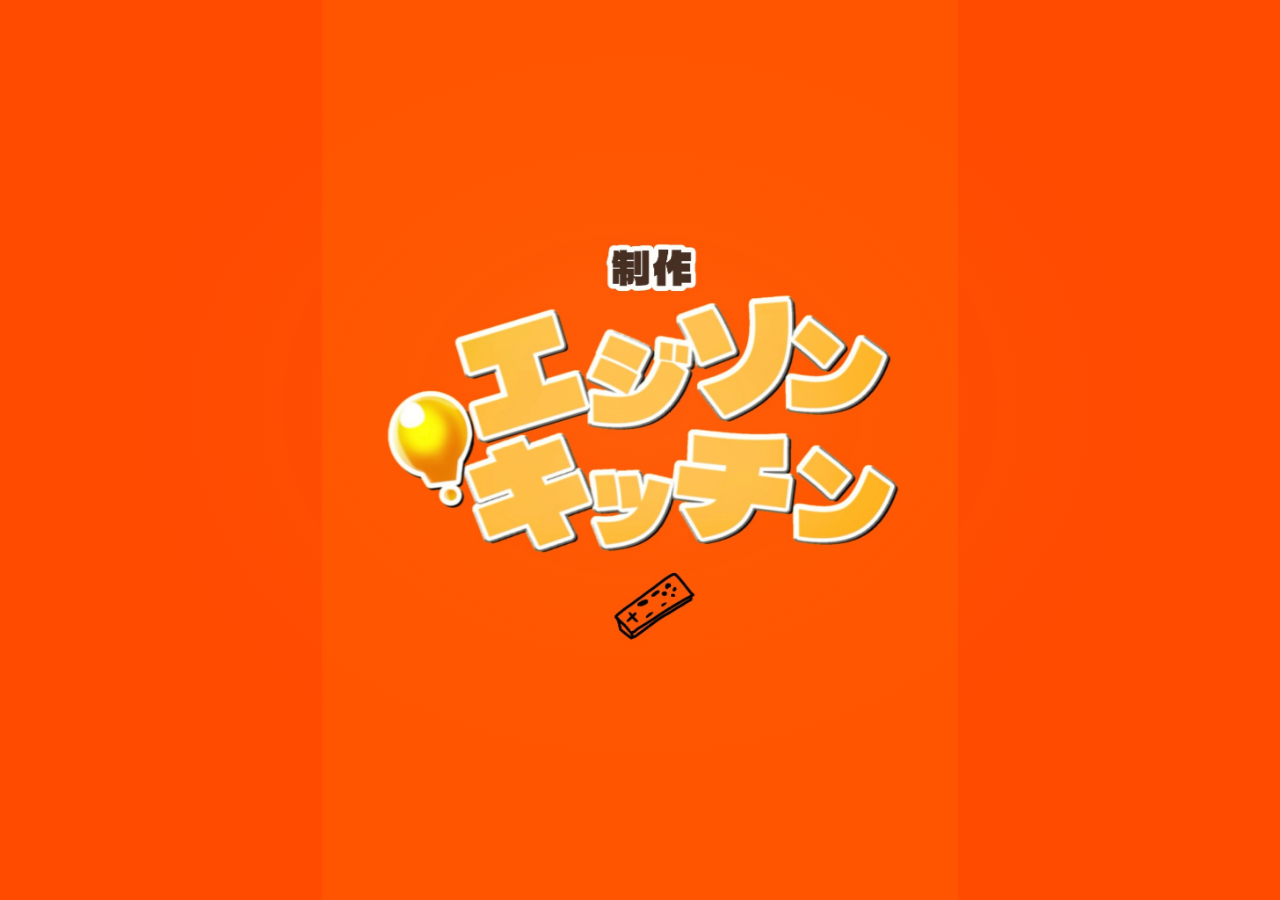
==== commit 96120f2f: "Add files via upload" ====
--- a/index.html
+++ b/index.html
@@ -9,11 +9,11 @@
   <link rel="apple-touch-icon" href="assets/icons/icon-192.png">
   <link rel="icon" type="image/png" sizes="192x192" href="assets/icons/icon-192.png">
   <meta name="description" content="ことば・読み・発話・会話の練習アプリ">
-  <title>ことばクエスト｜V57 対象トレーニングUI再構成</title>
-  <link rel="stylesheet" href="style.css?v=57">
-  <link rel="stylesheet" href="browser-responsive.css?v=57">
-  <link rel="stylesheet" href="v47-improvements.css?v=57">
-  <link rel="stylesheet" href="pronunciation-training.css?v=57">
+  <title>ことばクエスト｜V79 総合再構成版</title>
+  <link rel="stylesheet" href="style.css?v=79">
+  <link rel="stylesheet" href="browser-responsive.css?v=69">
+  <link rel="stylesheet" href="v47-improvements.css?v=69">
+  <link rel="stylesheet" href="pronunciation-training.css?v=69">
 </head>
 <body data-theme="blue">
 <main class="app app-native">
@@ -43,6 +43,9 @@
       <button type="button" class="menu-button menu-community" id="titleCommunityBtn" aria-label="当事者コミュニティを開く">
         <span class="menu-icon">💬</span><span><strong>みんなの広場</strong><small>当事者同士の共有・交流（試作）</small></span>
       </button>
+      <button type="button" class="menu-button menu-record" id="titlePrintDrillBtn">
+        <span class="menu-icon">📄</span><span><strong>紙のドリルを作る・印刷</strong><small>タブレットがなくても使えるプリント教材</small></span>
+      </button>
       <button type="button" class="menu-button menu-record" id="titleRecordsBtn">
         <span class="menu-icon">📊</span><span><strong>トレーニング記録を見る</strong><small>これまでの記録を確認</small></span>
       </button>
@@ -56,6 +59,31 @@
       <button type="button" id="musicMiniBtn" class="mini-toggle">ON</button>
     </div>
     <p class="title-footer">制作：エジソン・キッチン</p>
+  </section>
+
+  <!-- 初回ユーザー設定：記録とExcel出力に使うプロフィール -->
+  <section id="userSetup" class="screen user-profile-screen" aria-label="ユーザー設定">
+    <div class="user-profile-card">
+      <div class="user-profile-icon" aria-hidden="true">👤</div>
+      <p class="user-profile-kicker">KOTOBA QUEST</p>
+      <h1 id="userSetupHeading">はじめてのユーザー設定</h1>
+      <p id="userSetupIntro" class="user-profile-intro">トレーニング記録とExcel出力に反映する情報を設定します。</p>
+      <form id="userProfileForm" novalidate>
+        <label class="user-profile-label" for="setupUserDisplayName">記録に表示する名前 <span>必須</span></label>
+        <input id="setupUserDisplayName" class="user-profile-input" type="text" maxlength="60" autocomplete="nickname" placeholder="例：ことば練習中" required>
+        <p class="user-profile-help">本名でなく、ニックネームやイニシャルでも設定できます。</p>
+        <label class="user-profile-label" for="setupUserRecordCode">利用者ID・管理番号 <span>任意</span></label>
+        <input id="setupUserRecordCode" class="user-profile-input" type="text" maxlength="40" autocomplete="off" placeholder="例：KQ-001">
+        <p class="user-profile-help">必要な場合だけ入力してください。診断名など、Excelで共有したくない情報は入力しないでください。</p>
+        <div class="user-profile-local-note">設定と記録は、この端末のブラウザー内に保存されます。Excelへ出力したファイルは、保存先や共有先にご注意ください。</div>
+        <p id="userProfileStatus" class="user-profile-status" role="status" aria-live="polite"></p>
+        <div class="user-profile-actions">
+          <button id="saveUserProfileBtn" class="user-profile-primary" type="submit">設定を保存して始める</button>
+          <button id="guestUserProfileBtn" class="user-profile-secondary" type="button">ゲストとして始める</button>
+          <button id="cancelUserProfileBtn" class="user-profile-quiet" type="button" hidden>変更をやめて戻る</button>
+        </div>
+      </form>
+    </div>
   </section>
 
   <!-- 当事者コミュニティ掲示板（Ver.40 試作） -->
@@ -228,6 +256,7 @@
         <button id="todayMonthBtn" class="small-button" type="button">今日</button>
         <button id="nextMonthBtn" class="small-button" type="button">→</button>
       </div>
+      <div id="recordsUserSummary" class="records-user-summary" role="status"></div>
       <div id="monthStats" class="month-stats"></div>
       <div id="calendar" class="calendar"></div>
       <div class="record-divider"></div>
@@ -253,6 +282,13 @@
       <div></div>
     </div>
 
+    <div class="settings-panel user-profile-settings-panel">
+      <h3>👤 ユーザー設定</h3>
+      <p id="settingsUserProfileSummary" class="settings-sub">記録に表示する名前を設定できます。</p>
+      <p class="settings-sub">ここで設定した表示名・管理番号は、新しいトレーニング記録とExcel出力に自動で反映されます。</p>
+      <button id="editUserProfileBtn" class="secondary-button" type="button">ユーザー設定を編集</button>
+    </div>
+
     <div class="settings-panel">
       <h3>🎤 マイク</h3>
       <p id="micPermissionStatus" class="settings-status">確認しています…</p>
@@ -308,14 +344,15 @@
 </main>
 <script src="encoding-safe.js"></script>
 <script src="android-bridge-android.js"></script>
-<script src="app.js?v=57"></script>
-<script src="aphasia-modes.js?v=57"></script>
-<script src="app-ui.js?v=57"></script>
+<script src="app.js?v=79"></script>
+<script src="user-profile.js?v=69"></script>
+<script src="aphasia-modes.js?v=69"></script>
+<script src="app-ui.js?v=69"></script>
 <script src="community-board.js"></script>
 <script src="reading-memory-mode.js"></script>
-<script src="v47-improvements.js?v=57"></script>
-<script src="v57-task-rebuild.js?v=57"></script>
-<script src="pronunciation-training.js?v=57"></script>
+<script src="v47-improvements.js?v=69"></script>
+<script src="v57-task-rebuild.js?v=69"></script>
+<script src="pronunciation-training.js?v=69"></script>
 <script>
 (function(){
   'use strict';
@@ -331,8 +368,17 @@
       window.location.replace('logo.html');
       return;
     }
+    var printDrillBtn = document.getElementById('titlePrintDrillBtn');
+    if (printDrillBtn && !printDrillBtn.dataset.bound) { printDrillBtn.dataset.bound = '1'; printDrillBtn.addEventListener('click', function(){ window.location.href = 'print-drills.html'; }); }
     try { if (typeof renderCategories === 'function') renderCategories(); } catch(e) {}
     try { if (window.__webAppUI && window.__webAppUI.boot) window.__webAppUI.boot(); } catch(e) {}
+    // 初回起動時は、ロゴと会話イベントのあとにユーザー設定を表示します。
+    try {
+      if (window.KotobaQuestUserProfile) {
+        window.KotobaQuestUserProfile.refreshSummaries();
+        if (!window.KotobaQuestUserProfile.hasProfile()) window.KotobaQuestUserProfile.openSetup('first');
+      }
+    } catch(e) {}
   }
   if(document.readyState==='loading') document.addEventListener('DOMContentLoaded', boot); else boot();
 })();
--- a/style.css
+++ b/style.css
@@ -1287,7 +1287,7 @@
    v1.3.2 タイトル背景：確実に動くドット＆水玉アニメーション
    低速端末でも状態が分かるゆっくりした動き
    ============================================================ */
-.title-screen.active { overflow: hidden; }
+.title-screen.active { overflow-x: hidden; overflow-y: auto; }
 .title-bubble-field { transform: translateZ(0); }
 .title-bubble-field::before {
   content: "";
@@ -2105,3 +2105,68 @@
 .clear-recall.naming-mode .clear-live-status { min-height:3.2em; font-size:clamp(18px,2.5vw,21px); font-weight:800; }
 @keyframes naming-mic-pulse { 0%,100% { box-shadow:0 0 0 0 rgba(165,34,34,.20),0 3px 0 #711717; } 50% { box-shadow:0 0 0 8px rgba(165,34,34,.13),0 3px 0 #711717; } }
 @media (prefers-reduced-motion: reduce) { .clear-recall.naming-mode .clear-action-primary.is-listening { animation:none; } }
+
+
+/* Ver.62 ユーザー設定・記録連携 */
+#userSetup.screen.active { display:flex; align-items:center; justify-content:center; min-height:100svh; padding:24px 14px; background:linear-gradient(140deg,#eef6ff,#f8fbff); }
+.user-profile-card { width:min(100%,640px); margin:0 auto; padding:clamp(20px,4vw,36px); border:1px solid #dce8f3; border-radius:24px; background:#fff; box-shadow:0 12px 36px rgba(30,80,120,.12); }
+.user-profile-icon { display:grid; place-items:center; width:58px; height:58px; margin:0 auto 10px; border-radius:18px; background:#e5f2ff; font-size:28px; }
+.user-profile-kicker { margin:0; text-align:center; color:#3174ae; font-size:11px; font-weight:900; letter-spacing:2px; }
+#userSetupHeading { margin:7px 0 8px; text-align:center; font-size:clamp(25px,4vw,34px); line-height:1.25; color:#204363; }
+.user-profile-intro { max-width:500px; margin:0 auto 24px; text-align:center; color:#597185; line-height:1.7; }
+.user-profile-label { display:block; margin:18px 0 7px; color:#244965; font-size:16px; font-weight:900; }
+.user-profile-label span { margin-left:6px; color:#6c7c89; font-size:12px; font-weight:700; }
+.user-profile-input { display:block; width:100%; min-height:50px; padding:12px 14px; border:2px solid #d4e3ef; border-radius:12px; background:#fff; color:#1f3445; font-size:17px; }
+.user-profile-input:focus { outline:3px solid rgba(25,118,210,.13); border-color:#5c9dd1; }
+.user-profile-help { margin:6px 0 12px; color:#637b8e; font-size:13px; line-height:1.55; }
+.user-profile-local-note { margin:18px 0 8px; padding:12px 14px; border-radius:12px; background:#f3f7fa; color:#526b7d; font-size:12px; line-height:1.6; }
+.user-profile-status { min-height:1.4em; margin:8px 0; color:#a33c2f; font-size:14px; font-weight:700; }
+.user-profile-actions { display:grid; grid-template-columns:1fr; gap:9px; margin-top:12px; }
+.user-profile-primary,.user-profile-secondary,.user-profile-quiet { width:100%; min-height:49px; padding:12px 16px; border-radius:12px; font:inherit; font-weight:900; cursor:pointer; }
+.user-profile-primary { border:1px solid #1b6cb0; background:#1b6cb0; color:#fff; }
+.user-profile-secondary { border:1px solid #b9cddd; background:#f5f9fc; color:#2d5877; }
+.user-profile-quiet { border:1px solid transparent; background:#fff; color:#536a7c; }
+.user-profile-primary:focus-visible,.user-profile-secondary:focus-visible,.user-profile-quiet:focus-visible { outline:3px solid #ffc44d; outline-offset:2px; }
+.records-user-summary { margin:12px 0 16px; padding:12px 14px; border:1px solid #cadce9; border-radius:12px; background:#f3f8fc; color:#355c79; font-size:14px; line-height:1.6; }
+@media (max-width:520px) { #userSetup.screen.active { align-items:flex-start; padding:12px 8px; } .user-profile-card { padding:20px 16px; border-radius:18px; } .user-profile-intro { font-size:14px; } }
+
+
+/* V76：構音筋ビジュアルナビゲーション */
+.articulation-nav-panel{width:100%;margin:0 0 16px;padding:clamp(15px,3vw,22px);border:2px solid #b9d7ef;border-radius:20px;background:linear-gradient(155deg,#f6fbff 0%,#ffffff 75%);box-shadow:0 8px 22px rgba(32,93,140,.08);}
+.articulation-nav-kicker{font-size:14px;font-weight:900;color:#1769aa;letter-spacing:.02em;margin-bottom:6px;}
+.articulation-nav-title{font-size:clamp(22px,4vw,30px);line-height:1.35;margin:0 0 8px;color:#203b52;}
+.articulation-nav-guide{font-size:clamp(15px,2.6vw,18px);line-height:1.7;margin:0 0 14px;color:#334d60;}
+.articulation-nav-diagram-wrap{padding:10px 10px 8px;border-radius:16px;background:#fff;border:1px solid #d9e7f1;}
+.articulation-nav-diagram{display:block;width:100%;max-width:500px;height:auto;margin:0 auto;overflow:visible;}
+.nav-face-shape{fill:#f5ddc9;stroke:#a77b69;stroke-width:2.5;stroke-linejoin:round;}
+.nav-mouth-cavity{fill:#613b48;stroke:#7c5964;stroke-width:1.5;}
+.nav-palate{fill:none;stroke:#f8e7d5;stroke-width:8;stroke-linecap:round;}
+.nav-tongue{fill:#e77d8a;stroke:#ae4658;stroke-width:1.5;}
+.nav-lip-line{fill:none;stroke:#9d4656;stroke-width:4;stroke-linecap:round;}
+.nav-place-highlight{fill:#4cc6ee;fill-opacity:.12;stroke:#1596c7;stroke-width:2;stroke-dasharray:4 3;}
+.nav-place-highlight.active{fill:#ffcc4a;fill-opacity:.62;stroke:#d88a00;stroke-width:3;stroke-dasharray:none;}
+.nav-air-line{fill:none;stroke:#1596c7;stroke-width:3;stroke-dasharray:5 4;}
+.nav-air-line.active{stroke:#d88a00;stroke-width:5;}
+.nav-guide-line{stroke:#d88a00;stroke-width:2;stroke-dasharray:4 3;}
+.nav-guide-dot{fill:#ffbd35;stroke:#8a5800;stroke-width:2;}
+.articulation-nav-diagram-caption{font-size:12px;line-height:1.55;color:#637787;text-align:center;margin:5px 0 0;}
+.articulation-nav-parts{display:flex;flex-wrap:wrap;gap:7px;margin:12px 0;}
+.articulation-nav-chip{display:inline-flex;align-items:center;border:1px solid #cfdae4;border-radius:999px;background:#fff;color:#576a77;padding:7px 11px;font-size:13px;font-weight:800;}
+.articulation-nav-chip.is-active{background:#fff0c4;border-color:#d99b20;color:#754b00;box-shadow:0 0 0 2px rgba(255,189,53,.16);}
+.articulation-nav-steps{margin:10px 0 0;padding:0 0 0 1.5em;color:#283e50;font-size:15px;line-height:1.85;}
+.articulation-nav-note{font-size:12px;line-height:1.6;color:#697c89;margin:12px 0 0;}
+
+/* V78: user's anatomical diagram and live articulation location */
+.articulation-nav-real-diagram{padding:12px;background:#f7fbff;border:1px solid #cbdfee;border-radius:16px;}
+.articulation-nav-live-heading{font-size:16px;font-weight:700;color:#243d52;margin:0 0 10px;}
+.articulation-nav-live-heading strong{color:#a65c00;}
+.articulation-nav-image-stage{position:relative;width:100%;max-width:1100px;margin:0 auto;overflow:hidden;border-radius:10px;background:white;}
+.articulation-nav-anatomy{display:block;width:100%;height:auto;}
+.articulation-nav-overlay{position:absolute;inset:0;width:100%;height:100%;pointer-events:none;}
+.nav-real-highlight{fill:#ffc928;fill-opacity:.36;stroke:#ef7800;stroke-width:5;stroke-dasharray:12 7;animation:articulationPulse 1.25s ease-in-out infinite;}
+.nav-real-dot{fill:#ff6900;fill-opacity:.88;stroke:#fff;stroke-width:4;}
+.nav-air-highlight{fill:none;stroke:#00a9df;stroke-width:22;stroke-linecap:round;stroke-opacity:.7;stroke-dasharray:16 10;animation:articulationPulse 1.25s ease-in-out infinite;}
+.articulation-nav-real-diagram.is-listening .nav-real-highlight{fill:#ff6f32;fill-opacity:.52;stroke:#d64000;}
+.articulation-nav-live-status{margin-top:12px;padding:12px 14px;border-radius:10px;background:#e6f4ff;color:#174e79;font-weight:800;line-height:1.6;}
+.articulation-nav-real-diagram.is-listening .articulation-nav-live-status{background:#fff0ce;color:#805000;}
+@keyframes articulationPulse{0%,100%{opacity:.55}50%{opacity:1}}
--- a/pronunciation-training.css
+++ b/pronunciation-training.css
@@ -100,6 +100,9 @@
 .pt-result-metrics span{display:block;font-size:11px;color:#6b8197;margin-top:4px}
 .pt-rank-line{font-weight:900;font-size:18px;color:#315a7e;margin:12px}
 .pt-success-note{color:#337456;font-weight:800;font-size:13px}
+.pt-record-sync-status{margin:16px auto 8px;padding:10px 12px;border-radius:10px;background:#edf7f0;color:#285b40;text-align:center;font-size:13px;font-weight:800;line-height:1.6}
+.pt-record-link{margin:18px 0;padding:14px;border:1px solid #d2e1ec;border-radius:14px;background:#f5f9fc}
+.pt-record-link p{margin:0 0 10px;color:#345571;font-size:13px;line-height:1.7}
 .pt-result-actions{display:flex;flex-wrap:wrap;justify-content:center;gap:5px;margin-top:20px}
 @media(max-width:640px){
   .pt-summary{grid-template-columns:repeat(2,minmax(0,1fr))}
@@ -121,3 +124,6 @@
 
 /* V55：全発音問題のマイク練習と問題別記録 */
 .pt-mic-practice-bar{display:flex;flex-wrap:wrap;align-items:center;gap:10px;margin:14px 0;padding:12px 14px;border:1px solid #cbdde9;border-radius:14px;background:#f4f9fc}.pt-mic-practice-bar p{flex-basis:100%;margin:0;color:#536574;font-size:.85rem;line-height:1.5}.pt-mic-practice-btn{min-height:44px}.pt-mic-transcript{margin:10px 0;padding:12px;border-radius:12px;background:#eef6ff;border:1px solid #a8c8e8;color:#163b5d;line-height:1.6}.pt-question-log{margin:20px 0;padding:14px;border:1px solid #d5e1e9;border-radius:16px;background:#fbfdff}.pt-question-log ol{padding-left:24px}.pt-question-log li{padding:8px 0;border-bottom:1px solid #e3ebf1}.pt-question-log li:last-child{border-bottom:0}.pt-question-log small{display:block;margin-top:4px;color:#586b7c}.credits-line{font-size:.9rem;color:#5b6570}
+
+/* V58: microphone answer flow replaces self-report buttons */
+.pt-mic-answer-btn{min-height:54px;min-width:min(100%,260px);font-size:1.05rem;padding:14px 24px;display:inline-flex;align-items:center;justify-content:center;gap:8px}.pt-mic-answer-note{max-width:600px;margin:10px auto 0;color:#536574;font-size:.82rem;line-height:1.55}.pt-mic-answer-btn:disabled{opacity:.6;cursor:wait}
